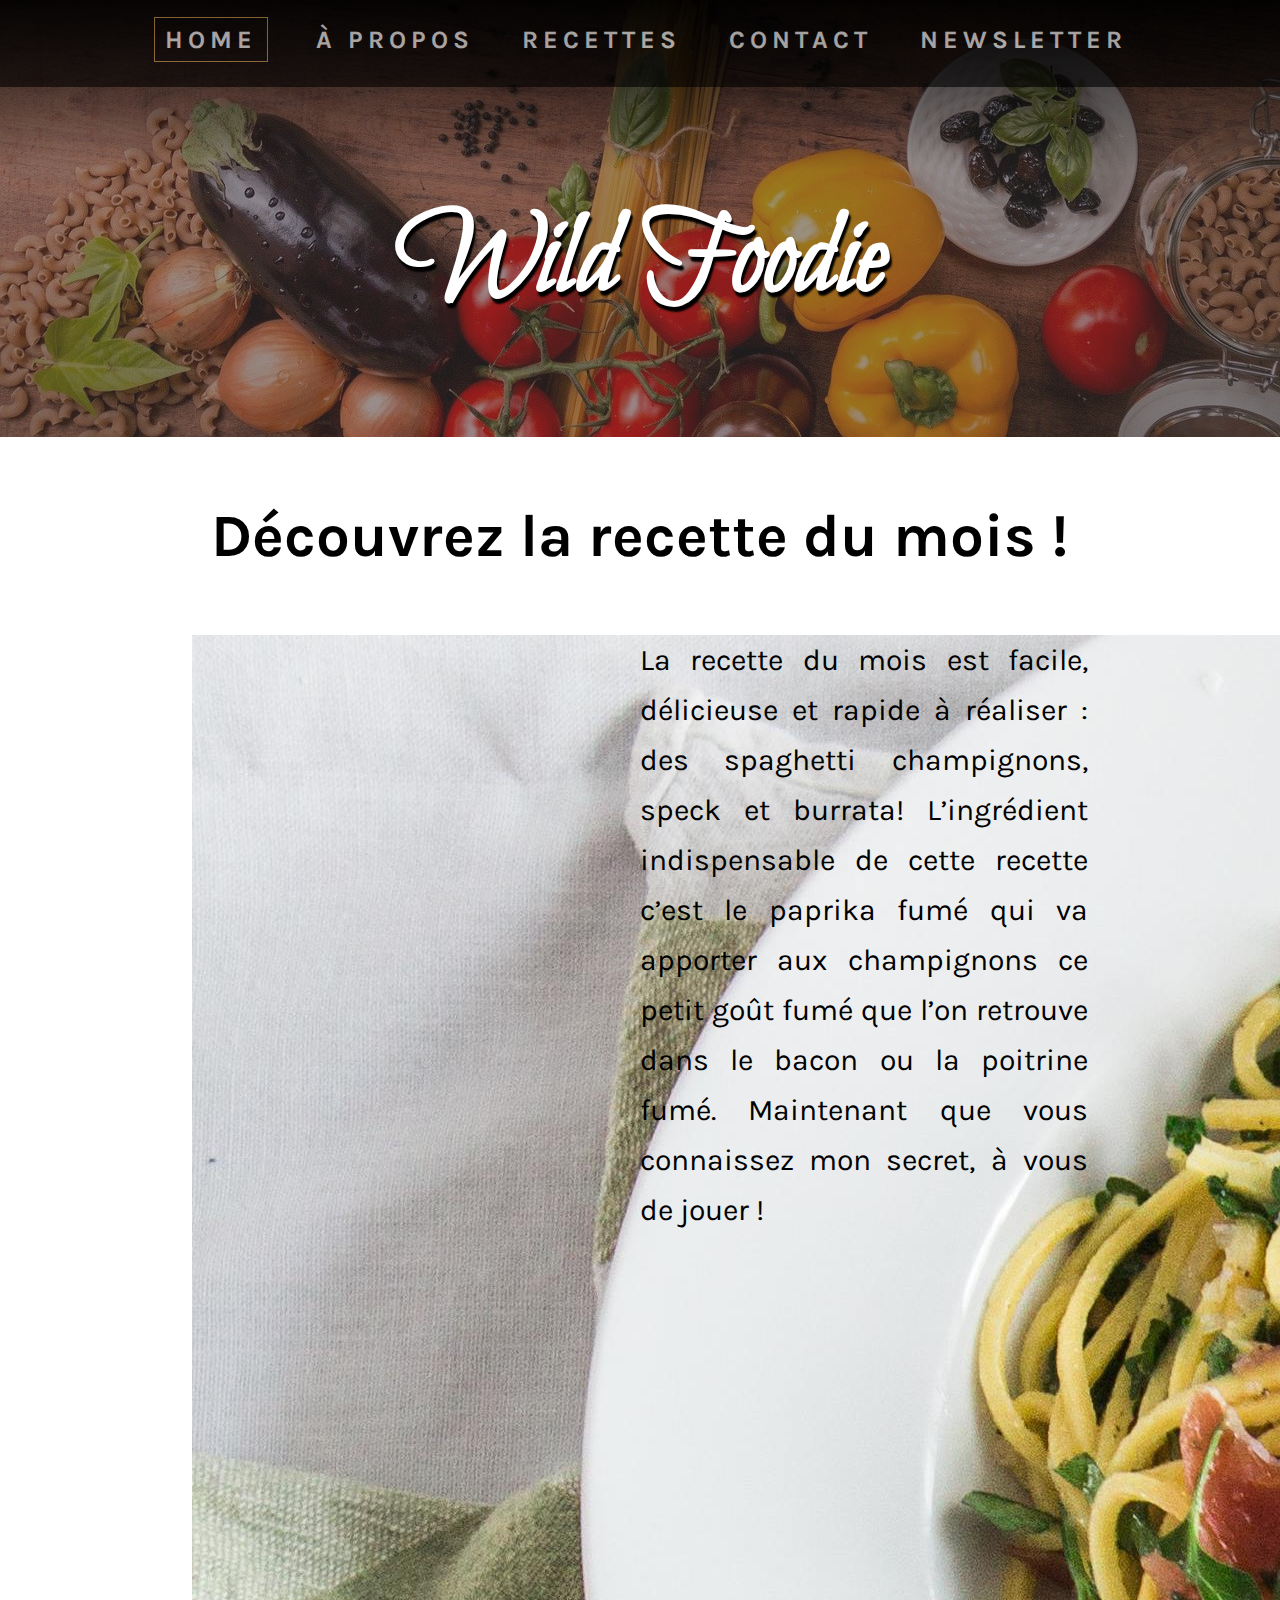
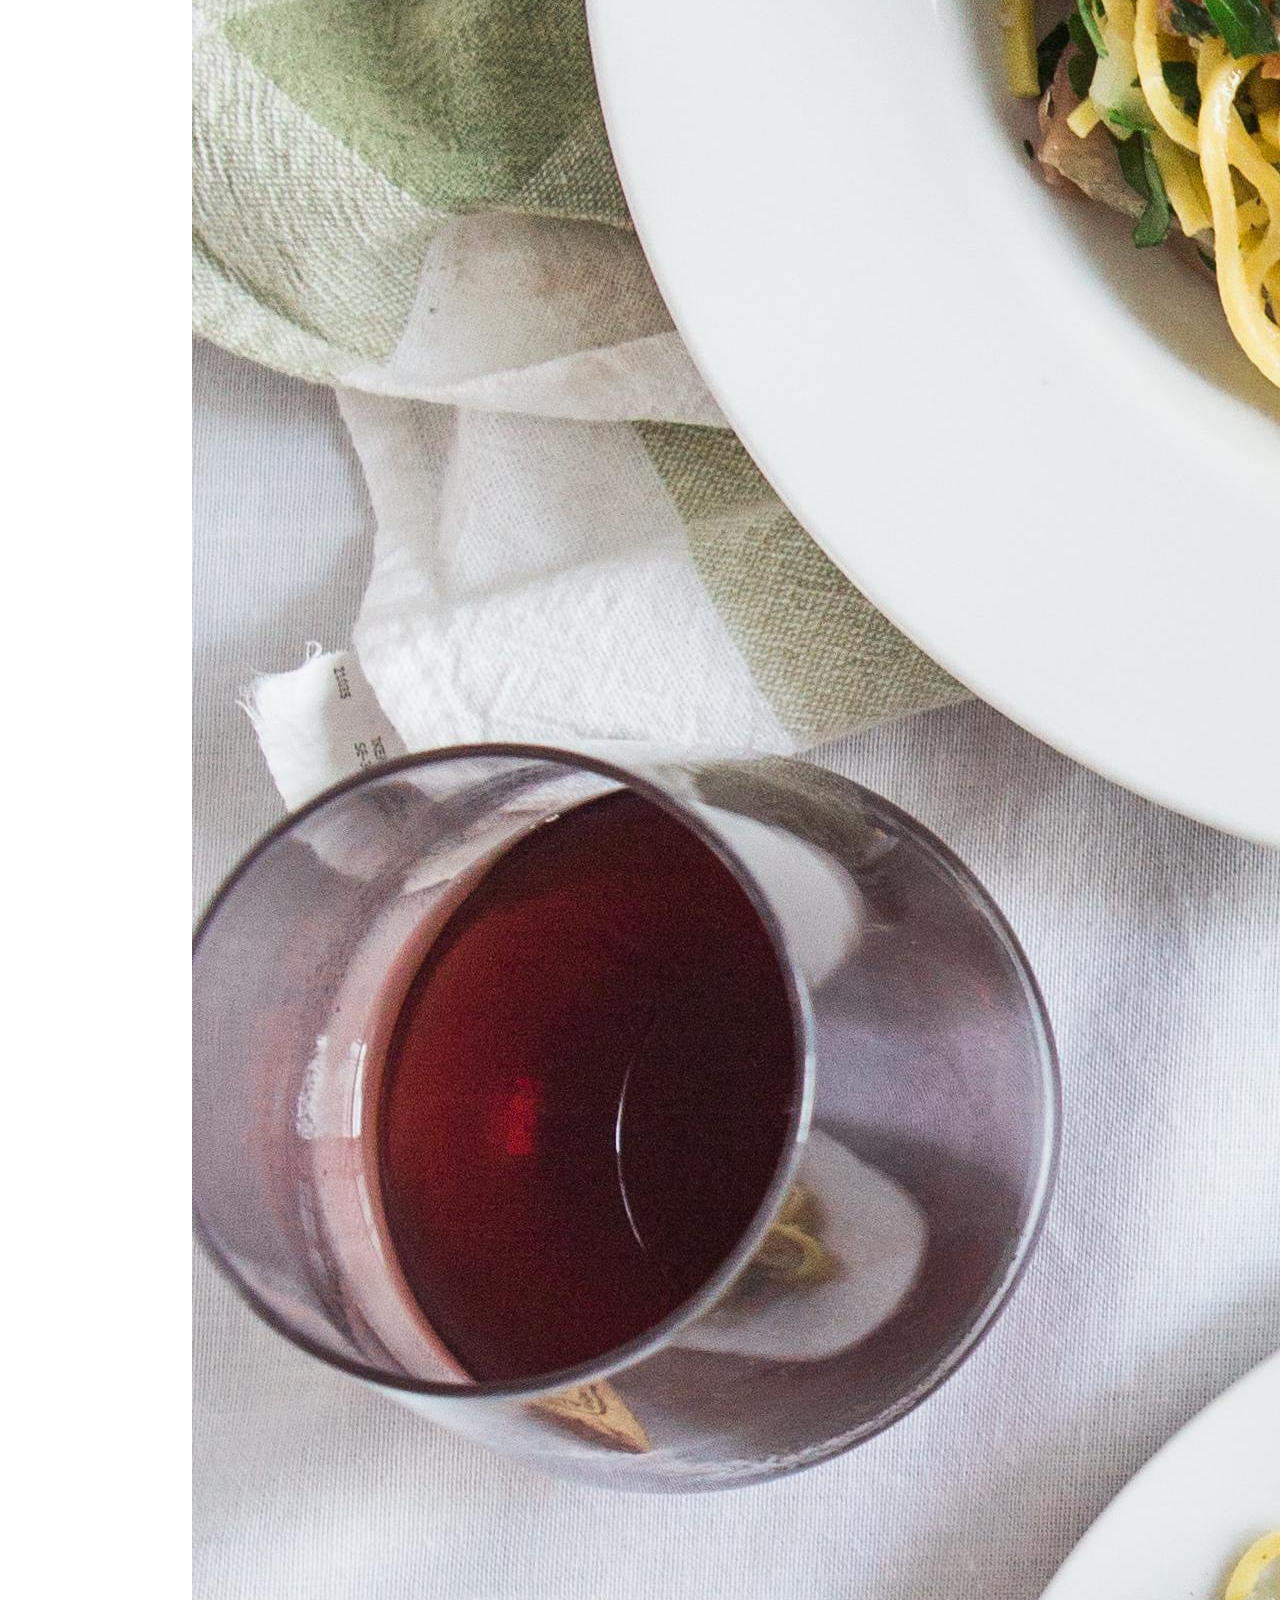
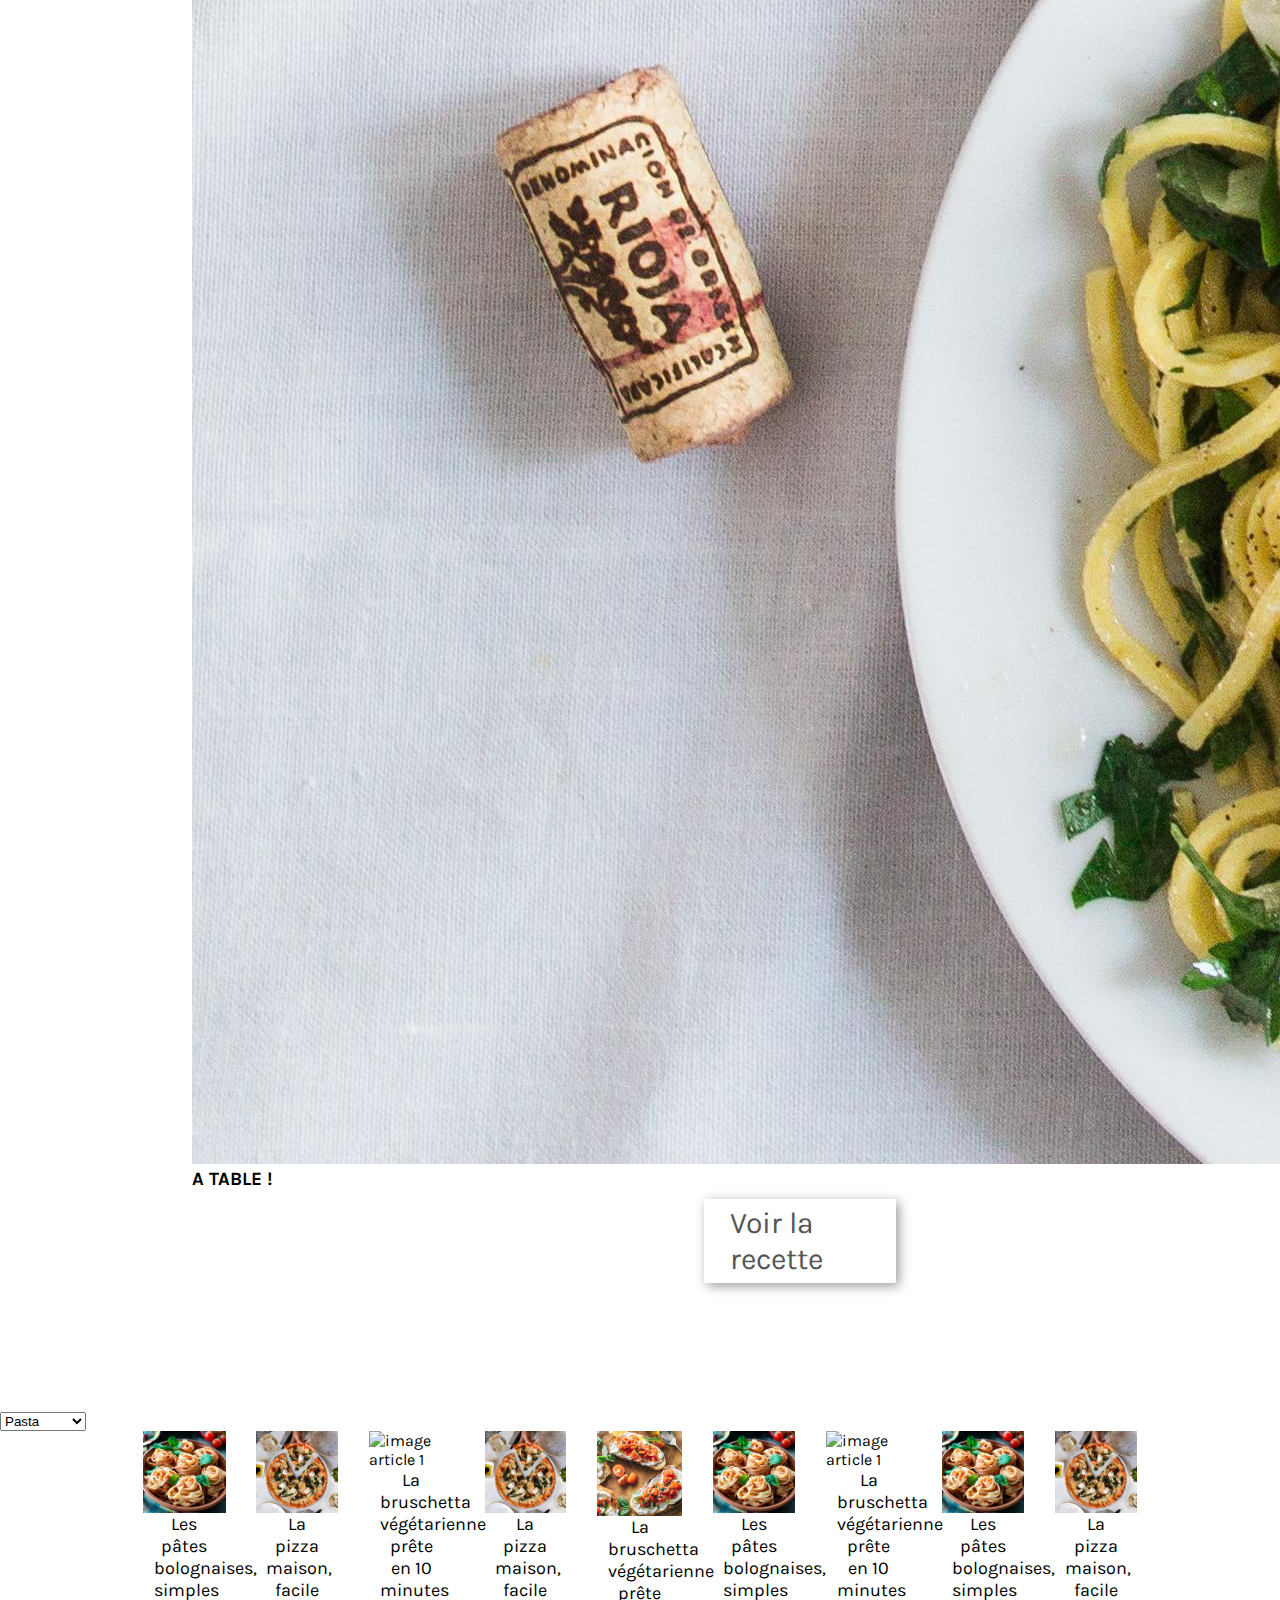
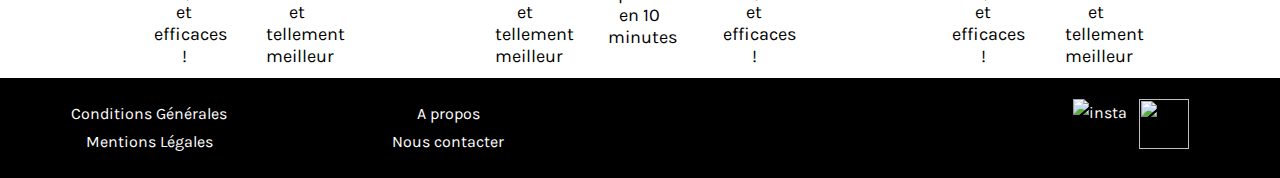
==== index.html @ 8e21855d "add some images" ====
<!DOCTYPE html>
<html lang="fr">
<head>
    <meta charset="UTF-8">
    <meta name="viewport" content="width=device-width, initial-scale=1.0">
    <title>Wild Foodie</title>
    <link rel="stylesheet" href="mobile.css" media="screen and (max-width: 370px)">
    <link rel="stylesheet" href="tablette.css" media="screen and (min-width: 370px) and (max-width: 800px)">
    <link rel="stylesheet" href="desktop.css" media="screen and (min-width:800px)">
    <link rel="stylesheet" href="newsletter.css">
    <link rel="stylesheet" href="https://fonts.googleapis.com/css?family=Karla">
    <link rel="stylesheet" href="https://fonts.googleapis.com/css?family=Bilbo+Swash+Caps">
</head>

<body>
<header class="header">
    <div class="topbar">
        <nav class="menu">
            <a href="index.html" class="menu-item menu-home buttonH">HOME</a>
            <a href="auteur.html" class="menu-item buttonH">À PROPOS</a>
            <a href="recettes-items.html" class="menu-item buttonH">RECETTES</a>
            <a href="contact.html" class="menu-item buttonH">CONTACT</a>
            <a id="open-modal" class="newsletter menu-item buttonH">NEWSLETTER</a>
        </nav>
    </div>
    <div class="slogan">
        <strong class="titre-wild">Wild Foodie</strong>
    </div>
    <!-- NEWSLETTER-->
    <div id="modal" class="modal">
        <div class ="modal-inner content center">
            <h2 class="title-newsletter">S'inscrire à la newsletter de Wild Foodie</h2>
            <div class="form-newletter">
                <input type="firstname" name="firstname" id="firstname" placeholder="VOTRE PRÉNOM" class="input-newsletter">
                <input type="email" name="email" id="email" placeholder="VOTRE EMAIL" class="input-newsletter">
                <button id="close-modal" class="bton">Quitter</button>
                <button id="quit-modal" class="bton">Valider</button>
            </div>
        </div>
    </div>
    <div id="modal2" class="modal2">
        <div class ="modal-inner content center">
            <h2 class="title-newsletter">Merci ! À bientôt pour de nouvelles recettes !</h2>
            <button id="close-modal2" class="bton">Quitter</button>
        </div> 
    </div>
    <!--FIN NEWSLETTER-->
</header>

    <section>
        <h2 class=titre1>Découvrez la recette du mois !</h2>
        <div class="conteneur1">

            <figure class="recettedumois ">
                <img src="img/img_recette_a_la_une_article.jpg" alt="image recette du mois" href="recettes-items.html">
                   <figcaption>
                    <h3>A TABLE !</h3>
                  </figcaption>
                  <a href="#"></a>
            </figure>

            <p class="descriptif">
                La recette du mois est facile, délicieuse et rapide à réaliser : des spaghetti champignons, speck et burrata! L’ingrédient indispensable de cette recette c’est le paprika fumé qui va apporter aux champignons ce petit goût fumé que l’on retrouve dans le bacon ou la poitrine fumé. Maintenant que vous connaissez mon secret, à vous de jouer !
            </p>
        </div>      
        <a href="recettes-items.html" class="bouton">Voir la recette</a>

        <select id="mealTypeFilter" onchange="updateRecipesView(this)">
            <option value="pasta">Pasta</option>
            <option value="pizza">Pizza</option>
            <option value="bruschetta">Bruschetta</option>
        </select>

        <div class=conteneur2>

            <div class="sousconteneur" data-meal-type="pasta" id="pasta">
                <img class="imagesarticles" src="img/img3.jpg" alt="image article 3">
                <p>
                    Les pâtes bolognaises, simples et efficaces !
                </p>
            </div>
            <div class="sousconteneur" data-meal-type="pizza" id="pasta">
                <img class="imagesarticles" src="img/img2.jpg" alt="image article 2">
                <p>
                    La pizza maison, facile et tellement meilleur
                </p>
            </div>
            <div class="sousconteneur" data-meal-type="bruschetta" id="bruschetta">              
                <img class="imagesarticles" src="img/bruschetta2.jpg" alt="image article 1">
                <p>
                    La bruschetta végétarienne prête en 10 minutes 
                </p>
            </div>
            <div class="sousconteneur" data-meal-type="pizza">
                <img class="imagesarticles" src="img/img2.jpg" alt="image article 2">
                <p>
                    La pizza maison, facile et tellement meilleur
                </p>
            </div>
            <div class="sousconteneur" data-meal-type="bruschetta">              
                <img class="imagesarticles" src="img/img1.jpg" alt="image article 1">
                <p>
                    La bruschetta végétarienne prête en 10 minutes 
                </p>
            </div>
            <div class="sousconteneur" data-meal-type="pasta">
                <img class="imagesarticles" src="img/img3.jpg" alt="image article 3">
                <p>
                    Les pâtes bolognaises, simples et efficaces !
                </p>
            </div>
            <div class="sousconteneur" data-meal-type="bruschetta">              
                <img class="imagesarticles" src="img/bruschetta3.jpg" alt="image article 1">
                <p>
                    La bruschetta végétarienne prête en 10 minutes 
                </p>
            </div>
            <div class="sousconteneur" data-meal-type="pasta">
                <img class="imagesarticles" src="img/img3.jpg" alt="image article 3">
                <p>
                    Les pâtes bolognaises, simples et efficaces !
                </p>
            </div>
            <div class="sousconteneur" data-meal-type="pizza">
                <img class="imagesarticles" src="img/img2.jpg" alt="image article 2">
                <p>
                    La pizza maison, facile et tellement meilleur
                </p>
            </div>
       
        </div>
    </section>
    
    <footer>

        <ul class="footer block1">
            <li><a href="#">Conditions Générales</a></li>
            <li><a href="#">Mentions Légales</a></li>
        </ul>

        <ul class="footer block2">
            <li><a href='https://postimages.org/' target='_blank'><img src='https://i.postimg.cc/7ZDN6BSR/insta.png' alt='insta'/></a></li>
            <li><a href="#"><img src="https://i.postimg.cc/RZfQX7Gm/twit.png" alt=""></a></li>
        </ul>

        <ul class="footer block3">
            <li><a href="auteur.html">A propos</a></li>
            <li><a href="contact.html" target="#Nous contacter">Nous contacter</a></li>
        </ul>
     
    </footer>
    <script src="newsletter.js"></script>
    <script type="text/javascript" src="script.js"></script>
</body>

</html>
---- mobile.css ----
@media screen and (max-width: 370px) { 

    * {
        box-sizing: border-box;
        margin: 0;
    }

    /* NAVBAR */

    a {
        color: inherit;
        text-decoration: none;
        transition: color .3s;
    }
    
    .link {
        display: inline-block;
        margin: 0 15px;
    }
    
    nav {
        font-family:'Karla';
        font-size: 10px;
        display: inline-block;
    }
    
    .header {
        background:
        linear-gradient(180deg, rgba(0, 0, 0, 0.92),rgba(54, 54, 54, 0.5) 39%, rgba(54, 54, 54, 0.5)),
        url(img/italie.jpg) center bottom / cover no-repeat;
    }

    .header-auteur {
        background: linear-gradient(180deg, rgba(0, 0, 0, 0.92),rgba(54, 54, 54, 0.5) 39%, rgba(54, 54, 54, 0.5)),
        url(img/pasta1.jpg) 
        center center / cover no-repeat;
    }

    .header-contact {
        background: 
        linear-gradient(180deg, rgba(0, 0, 0, 0.92),rgba(54, 54, 54, 0.5) 39%, rgba(54, 54, 54, 0.5)),
        url(img/pizza2.jpg) center center / cover no-repeat;
    }

    .header-recette {
        background: linear-gradient(180deg, rgba(0, 0, 0, 0.92),rgba(54, 54, 54, 0.5) 39%, rgba(54, 54, 54, 0.5)),
        url(img/toast.jpg) center center / cover no-repeat;
    }
    
    .topbar {
        padding: 5px 0;
        text-transform: uppercase;
        font-family: 'Karla', sans-serif;
        letter-spacing: 5px;
        text-align: center;
        color: white;
        background: black;
        opacity: 0.6;
        font-weight: bold;
      }
    
    .menu-item {
        display: flex;
        flex-direction: column;
        margin: 15px;
        font-size: 15px;
    }
    
    .topbar a:hover {
        color: gold;
        text-decoration: underline;
    }

    /* NEWSLETTER MODAL 
.content {
    max-width: 35%;
    margin: 0 auto;
    margin-bottom: 30px;
    padding: 30px;
    background: #fff;
    border: 1px solid #ddd;
  }
    
  .center {
    text-align: center;
  }
    
  .input-newsletter {
    display: flex;
    flex-direction : column;
    max-width: 80%;
    margin-top: 20px;
    margin-left: auto;
    margin-right: auto;
    margin-bottom: 20px;
    padding: 10px 12px;
    font-weight: normal;
    border: 2px solid #e2e2e2;
    background-color: white;
  }
  
  input.input-newsletter {
    box-sizing: border-box;
      -webkit-box-sizing: border-box;
      -moz-box-sizing: border-box;
      border: 1px solid #C2C2C2;
      box-shadow: 1px 1px 4px #EBEBEB;
      -moz-box-shadow: 1px 1px 4px #EBEBEB;
      -webkit-box-shadow: 1px 1px 4px #EBEBEB;
      border-radius: 3px;
      -webkit-border-radius: 3px;
      -moz-border-radius: 3px;
      padding: 7px;
      outline: none;
  }
  
  .input-newsletter::placeholder {
    color: #999999;
    opacity: 1;
  }
  
  .title-newsletter {
    text-align: center;
    letter-spacing: 3px;
    font-size: 30px;
    margin-bottom: 30px;
    font-family: 'Karla', sans-serif;
  }
    
  .bton {
    font-family: 'Karla', sans-serif;
    color: white !important;
    text-transform: uppercase;
    text-decoration: none;
    background: black;
    padding: 8px;
    margin: 10px;
    border: 1px solid black !important;
    border-radius: 10px;
    font-size: 20px;
    cursor: pointer;
    display: inline-block;
    transition: all 0.4s ease 0s;
  } 
    
  .bton:hover {
    color: black !important;
    background:white;
    border-color: 1px solid black !important;    
    transition: all 0.4s ease 0s; 
  }
    
  .modal,.modal2 {
    position: fixed;
    top: 0;
    left: 0;
    width: 100%;
    height: 100%;
    background: rgba(0, 0, 0, 0.7);
    display: none;
    font-family: 'Karla', sans-serif;
  }
    
  .modal-inner {
    margin-top: 200px;
    border-radius: 30px;
  }
  
 */

    /* BODY INDEX */

    body {
        font-family: "Karla";
    }

    .conteneur1 {
        display:flex;
        flex-direction: column;
        width: 100%;
        margin-left: 5%;
        margin-right: 5%;
        align-content: center;
    }

    .titre1 {
        width: 100%;
        margin-left: 5%;
        margin-right: 5%;
        font-size: 19px;
        word-spacing: 5px;
    }

    .recettedumois {
        width: 90%;
        height: auto;
        margin-bottom: 2%;
    }

    .descriptif {
        font-size: medium;
        width: 90%;
        text-align: justify;
        line-height: 20px;
        margin-bottom: 5%;
        margin-left: 0;
    }

    .bouton {
        border:none;
        padding:6px 8px;
        border-radius:2px;
        box-shadow:3px 3px 12px #999;
        background:#fff;
        color:#555;
        margin: 10px 0 0 34%;
        cursor: pointer;
    }

    .conteneur2 {
        margin-top: 20%;
        display:flex;
        flex-direction: column;
        margin-left: 2%;
        margin-right: 2%;
    }

    .sousconteneur {
        display: flex;
        flex-direction: row;
        width: 100%;
        margin-bottom: 25px;
    }

    .imagesarticles {
        width: 100%;
        text-align: justify;
        cursor: pointer;
    }

    p {
        width: 60%;
        margin-left: 10px;
        font-size: 15px;
    }

    .imagesarticles:hover {
        opacity: 0,6;
    }

    /* AUTEUR */
    
    .slogan {
        padding: 50px 0 30px 0;
        text-align: center;
        font-weight: bold;
        text-shadow: 2px 5px 2px black;
      }

    .slogan-auteur, .slogan-contact {
        padding: 50px 0 30px 0;
        text-align: center;
        font-weight: bold;
        text-shadow: 5px 5px 5px black;
      }


    .titre-wild {
        font-family: 'Bilbo Swash Caps';
        font-size: 65px;
        color: white;
    }

    .titre-auteur, .titre-contact {
        font-family: 'Bilbo Swash Caps';
        font-size: 50px;
        color: white;
        margin: 20px;
    }

    .photo {
        text-align: center;
    }

    .photo-auteur {
        width: 90%;
        height: auto;
        margin-top: 20px;
        box-shadow: 5px 5px 5px black;
    }

    .titre-presentation, .titre-debut {
        text-align: center;
        font-family: "Karla";
        color: black;
        text-shadow: 2px 2px 2px grey;
        margin-top: 15px;
        margin-bottom: 15px;
    }

    .txt-auteur, .txt-debut {
        margin: auto;
        text-align: justify;
    }

    .txt-fin {
        margin-bottom: 40px;
    }

    .desk-div {
        display: block;
    }

    /* ARTICLE MOBILE */

    .titrerecette {
        width: 100%;
        font-weight: bold;
        font-size: 18px;
        margin: 10% 5%;
    }

    .conteneur_article {
        display: flex;
        flex-direction: column-reverse;
        width: 100%;
    }

    .recettedumoisarticle {
        width: 90%;
        height: auto;
        margin: 10px 0;
    }

    .recettedumoisarticle ul {
        margin-bottom: 10px;

    }

    .conteneur_recette {
        width: 80%;
        text-align: justify;
    }

    .soustitre {
        list-style: none;
        font-weight: bold;
        text-decoration: underline;
        margin-bottom: 4%;
    }

    /* FOOTER */

    footer {
        display: flex;
        font-family: "Karla";
        background-color: black;
        width: 100%;
        height: 140px;
        margin-top: 40px;
    }

    .footer {
        text-align: center;
        list-style: none;
        padding: 10px;
        display: flex;
        flex-direction: row;
        flex-wrap: wrap;
    }

    .footer a {
        text-decoration: none;
        color: #ffffff;
        padding: 6px;
    }

    .block1 , .block2, .block3 {
        width: 33%;
        height: auto;
        margin: 0;
        justify-content: center;
        display: flex;
        flex-direction: column;
        flex-wrap: nowrap;
        line-height: 1.7rem;
    }

    .block2 img {
        width: 30px;
        height: 30px;
    }

    .footer a:hover {
        color: gold;
        text-decoration: none;
    }

    /* FORMULAIRE */ 

    .form_border {
        border: 1px solid black;
        margin: 40px 10px;
        background-image: url("https://zupimages.net/up/20/11/cby7.png");
        background-position: center;
        height: 400px;
        background-repeat: no-repeat;
        background-position-x: 20px;
        background-position-y: 240px;
        background-size: 145px;
        box-shadow: 1px 1px 10px 10px lightgray;
    }

    .form_form {
        margin-top: 15%;
        width: 90%;
        margin-left: auto;
        margin-right: auto;
    }

    .form_title {
        margin: 8% 0 0 8%;
        font-size: 22px;
    }

    .form_title_desktop {
        display: none;
    }

    .form {
        font-family: 'Karla';
        display: flex;
        flex-direction: column;
        width: 100%;
        margin-left: auto;
        margin-right: auto;
    }
    
    .form_rat {
        display: none;
    }

    .form_content {
        background-color: transparent;
        border-radius: 0.7rem;
        margin: 10px 0;
        border: 1px solid black;
        color: black;
    }

    .form_name, .form_email {
        height: 26px;
    }

    .form textarea {
        width: 90%;
        height: 100px;
        border-radius: 0.7rem;
    }

    .form button {
        width: 26%;
        float: right;
        border-radius: 0.3rem;
        height: 28px;
        color: grey;
        cursor: pointer;
        font-size: 14px;
        font-weight: 100;
    }

    ::placeholder {
        color: grey;
        font-size: 12px;
    }

}
---- tablette.css ----
@media screen and (min-width: 360px) and (max-width: 800px) {

    /* NAVBAR */

    a {
        color: inherit;
        text-decoration: none;
        transition: color .3s;
    }
    
    .link {
        display: inline-block;
        margin: 0 15px;
    }
    
    nav {
        font-family:'Karla';
        font-size: 10px;
        display: inline-block;
    }
    
    .header {
        background: 
        linear-gradient(180deg, rgba(0, 0, 0, 0.92),rgba(54, 54, 54, 0.5) 39%, rgba(54, 54, 54, 0.5)),
        url(img/italie.jpg) center bottom / cover no-repeat;
    }

    .header-contact {
        background: 
        linear-gradient(180deg, rgba(0, 0, 0, 0.92),rgba(54, 54, 54, 0.5) 39%, rgba(54, 54, 54, 0.5)),
        url(img/pizza2.jpg) center center / cover no-repeat;
    }

    .header-recette {
        background: linear-gradient(180deg, rgba(0, 0, 0, 0.92),rgba(54, 54, 54, 0.5) 39%, rgba(54, 54, 54, 0.5)),
        url(img/toast.jpg) center center / cover no-repeat;
    }

    .header-auteur {
        background: linear-gradient(180deg, rgba(0, 0, 0, 0.92),rgba(54, 54, 54, 0.5) 39%, rgba(54, 54, 54, 0.5)),
        url(img/pasta1.jpg) 
        center center / cover no-repeat;
    }
    
    .topbar {
        padding: 10px 0;
        text-transform: uppercase;
        font-family: 'Karla', sans-serif;
        letter-spacing: 5px;
        text-align: center;
        color: white;
        background: black;
        opacity: 0.6;
        font-weight: bold;
        }
    
    .menu-item {
        display: inline-block;
        margin: 15px;
        font-size: 15px;
    }

    .menu-home {
        border: solid 1px #C89446;
        padding: 7px 10px;
        transition-property: color, background-color;
        margin-top: 5px;
    }

    .menu-recette, .menu-auteur, .menu-contact {
        border: solid 1px #C89446;
        padding: 7px 10px;
        transition-property: color, background-color;
        margin-top: 5px;
    }
    
    .topbar a:hover {
        color: gold;
    }

    /* NEWSLETTER MODAL 
.content {
    max-width: 35%;
    margin: 0 auto;
    margin-bottom: 30px;
    padding: 30px;
    background: #fff;
    border: 1px solid #ddd;
  }
    
  .center {
    text-align: center;
  }
    
  .input-newsletter {
    display: flex;
    flex-direction : column;
    max-width: 80%;
    margin-top: 20px;
    margin-left: auto;
    margin-right: auto;
    margin-bottom: 20px;
    padding: 10px 12px;
    font-weight: normal;
    border: 2px solid #e2e2e2;
    background-color: white;
  }
  
  input.input-newsletter {
    box-sizing: border-box;
      -webkit-box-sizing: border-box;
      -moz-box-sizing: border-box;
      border: 1px solid #C2C2C2;
      box-shadow: 1px 1px 4px #EBEBEB;
      -moz-box-shadow: 1px 1px 4px #EBEBEB;
      -webkit-box-shadow: 1px 1px 4px #EBEBEB;
      border-radius: 3px;
      -webkit-border-radius: 3px;
      -moz-border-radius: 3px;
      padding: 7px;
      outline: none;
  }
  
  .input-newsletter::placeholder {
    color: #999999;
    opacity: 1;
  }
  
  .title-newsletter {
    text-align: center;
    letter-spacing: 3px;
    font-size: 30px;
    margin-bottom: 30px;
    font-family: 'Karla', sans-serif;
  }
    
  .bton {
    font-family: 'Karla', sans-serif;
    color: white !important;
    text-transform: uppercase;
    text-decoration: none;
    background: black;
    padding: 8px;
    margin: 10px;
    border: 1px solid black !important;
    border-radius: 10px;
    font-size: 20px;
    cursor: pointer;
    display: inline-block;
    transition: all 0.4s ease 0s;
  } 
    
  .bton:hover {
    color: black !important;
    background:white;
    border-color: 1px solid black !important;    
    transition: all 0.4s ease 0s; 
  }
    
  .modal,.modal2 {
    position: fixed;
    top: 0;
    left: 0;
    width: 100%;
    height: 100%;
    background: rgba(0, 0, 0, 0.7);
    display: none;
    font-family: 'Karla', sans-serif;
  }
    
  .modal-inner {
    margin-top: 200px;
    border-radius: 30px;
  }
  
  FIN NEWSLETTER MODAL */

    /*BODY INDEX*/

    body {
        font-family: "Karla";
    }

    .conteneur1 {
        display:flex;
        flex-direction: row;
        width: 70%;
        margin-left: 15%;
        margin-right: 15%;
        align-content: center;
        margin: 0 15% 5% 15%;
    }

    .titre1 {
        font-size: 35px;
        text-align: center;
        width: 70%;
        margin-left: 15%;
        margin-right: 15%;
        margin-bottom: 5%;
    }
 
    .recettedumois {
        width: 45%;
        height: auto;
        margin-bottom: 1%;
        margin-left: auto;
        margin-right: auto;
    }

    .descriptif {
        font-size: 18px;
        width: 70%;
        text-align: justify;
        margin-bottom: 5%;
        margin-left: 5%;
        margin-right: auto;
    }

    p {
        width: 80%;
        font-size: 20px;
        text-align: center;
    }
        
    .bouton {
        border:none;
        padding:8px 10px;
        border-radius:2px;
        box-shadow:3px 3px 12px #999;
        background:#fff;
        color:#555;
        margin: 10px 0 0 56%;
        cursor: pointer;
    }

    .conteneur2 {
        display:flex;
        flex-direction: row;
        justify-content: center;
        width: 80%;
        margin: 6% auto auto auto;
    }

    .sousconteneur {
        display: flex;
        flex-direction: column;
        align-items: center;
        width: 100%;
        margin-left: 5px;
        margin-right: 5px;
    }

    .imagesarticles {
        width: 80%;
        cursor: pointer;
    }

    .imagesarticles:hover {
        opacity : 0.6;
    }

    /* ARTICLE */

    .titrerecette {
        width: 100%;
        font-weight: bold;
        font-size: 21px;
        margin-bottom: 5%;
        margin-top: 5%;
        text-align: center;
    }

    .conteneur_article {
        display: flex;
        flex-direction: row;
        width: 90%;
        margin-bottom: 5%;
        margin: auto; 
    }

    .recettedumoisarticle {
        width: 50%;
        height: auto;
        margin-bottom: 2%;
        margin-right: 5%;
        margin-left: 2%;
    }

    .conteneur_recette {
        width: 80%;
        text-align: justify;
        margin:auto;
        margin-bottom: 3%;
        margin-top: 2%;
    }

    .soustitre {
        list-style: none;
        font-weight: bold;
        text-decoration: underline;
        margin-bottom: 5%;
    }

    /* PAGE AUTEUR */
    
    .slogan, .slogan-contact, .slogan-auteur {
        padding: 70px 0 70px 0;
        text-align: center;
        font-weight: bold;
        text-shadow: 2px 5px 2px black;
      }
    
    .titre-wild, .titre-contact, .titre-auteur {
        font-family: 'Bilbo Swash Caps';
        font-size: 70px;
        color: white;
    }

    .photo {
        text-align: center;
    }

    .photo-auteur {
        width: 50%;
        height: auto;
        margin-top: 20px;
        box-shadow: 5px 5px 5px black;
    }

    .desk-div {
        display: block;
    }

    .titre-presentation, .titre-debut {
        text-align: center;
        font-family: "Karla";
        color: black;
        text-shadow: 2px 2px 2px grey;
    }

    .txt-auteur, .txt-debut {
        width: 60%;
        margin: auto;
        text-align: justify;
    }

    .txt-fin {
        margin-bottom: 50px;
    }

    /* FORMULAIRE */ 

    .form_border {
        border: 1px solid black;
        margin: 40px 10px;
        box-shadow: 1px 1px 10px 10px lightgray;
        background-image: url("https://zupimages.net/up/20/11/cby7.png");
        background-position: center;
        height: 420px;
        background-repeat: no-repeat;
        background-position-x: 20px;
        background-position-y: 240px;
        background-size: 160px;
    }

    .form_container {
        width: 90%;
        margin-left: auto;
        margin-right: auto;
    }

    .form_form {
        width: 40%;
        margin-left: 45%;
    }

    .form_title_desktop, .form_rat {
        display: none;
    }

    .form_title {
        margin: 6% 0 0 6%;
        font-size: 24px;
    }

    .form {
        font-family: 'Karla';
        display: flex;
        flex-direction: column;
        width: 90%;
        margin-left: auto;
        margin-right: auto;
    }

    .form_content {
        background: transparent;
        border-radius: 0.7rem;
        margin: 10px 0;
        border: 1px solid black;
    }

    .form_name, .form_email {
        height: 30px;
    }

    .form textarea {
        width: 100%;
        height: 80px;
        border-radius: 0.7rem;
    }

    .form button {
        width: 26%;
        float: right;
        border-radius: 0.7rem;
        height: 28px;
        background-color: transparent;
        color: grey;
        cursor: pointer;
        font-size: 14px;
        font-weight: 100;
    }

    ::placeholder {
        color: grey;
        font-size: 12px;
    }

    /* FOOTER */

    footer {
        display: flex;
        font-family: "Karla";
        background-color: black;
        width: 100%;
        height: 140px;
    }

    .footer {
        text-align: center;
        list-style: none;
        padding: 10px;
        display: flex;
        flex-direction: row;
        flex-wrap: wrap;
    }

    .footer a {
        text-decoration: none;
        color: #ffffff;
        padding: 6px;
    }

    .block1 , .block2, .block3 {
        width: 33%;
        height: auto;
        margin: 0;
        justify-content: center;
        display: flex;
        flex-direction: column;
        flex-wrap: nowrap;
        line-height: 1.7rem;
    }

    .block2 img {
        width: 40px;
        height: 40px;
    }

    .footer a:hover {
        color: gold;
        text-decoration: none;
    }

}

@media screen and (min-width: 370px) and (max-width: 700px) {

    /* FORMULAIRE */

    .form_border {
        border: 1px solid black;
        margin: 40px 10px;
        box-shadow: 1px 1px 10px 10px lightgray;
    }

    .form_container {
        width: 90%;
        margin-left: auto;
        margin-right: auto;
    }

    .form_form {
        margin-top: 20px;
        width: 55%;
        margin-left: 36%;
    }

    .form_title_desktop {
        display: none;
    }

    .form_title {
        margin: 8% 0 0 8%;
        font-family: 'Karla';
    }

    .form_rat {
        display: none;
    }

    .form_name, .form_email {
        height: 30px;
        padding-left: 10px;
    }

    .form textarea {
        padding: 5px 0 0 10px;
        width: 55%;
        height: 80px;
        border-radius: 0.7rem;
    }

    .form button {
        width: 26%;
        float: right;
        border-radius: 0.7rem;
        height: 28px;
        background-color: transparent;
        color: grey;
        cursor: pointer;
        font-size: 14px;
        font-weight: 100;
    }

    ::placeholder {
        color: grey;
        font-size: 12px;
    }
    
}

@media screen and (min-width: 700px) and (max-width: 799px) {

    /* FORMULAIRE */

    .form_border {
        width: 60%;
        margin: 40px auto;
        height: 500px;
        border: 1px solid black;
    }

    .form_container {
        width: 90%;
        margin-left: auto;
        margin-right: auto;
    }

    .form_title {
        color: black;
        margin-bottom: 0;
    }

    .form_title_desktop {
        font-size: 30px;
        font-weight: bold;
        margin: 55px 0 0 15%;
    }

    .form {
        display: flex;
        flex-direction: row;
    }

    .form_form  {
        font-family: 'Karla';
        display: flex;
        flex-direction: column;
        width: 60%;
        margin: 55px auto 0 auto;
    }

    .form_logo {
        display: none;
    }

    .form_content {
        border-radius: 0.3rem;
        margin: 10px 0;
        border: 1px solid #7d7373;
        padding-left: 10px;
    }

    .form_rat {
        margin-left: 25px;
        width: 200px;
    }

    .form_rat img {
        height: 450px;
        width: 140%;
        margin-top: -25px;
    }

    .form_name, .form_email {
        height: 26px;
    }

    .form textarea {
        width: 98%;
        height: 100px;
        border-radius: 0.3rem;
        padding-top: 5px;
    }

    .form button {
        color: #35689d;
        width: 30%;
        float: right;
        border-radius: 0.3rem;
        height: 28px;
        cursor: pointer;
        font-size: 14px;
        font-weight: 100;
        margin-left: auto;
        margin-right: 10%;
    }

    ::placeholder {
        color: #35689d;
        font-size: 12px;
    }
}
---- desktop.css ----
@media screen and (min-width:780px) {

    * {
        box-sizing: border-box;
        margin: 0;
    }
    

    /* NAVBAR */

    a {
        color: inherit;
        text-decoration: none;
        transition: color .3s;
    }
    
    .link {
        display: inline-block;
        margin: 0 15px;
    }
    
    nav {
        font-family:'Karla';
        font-size: 10px;
        display: inline-block;
    }
    
    .header {
        background: 
        linear-gradient(180deg, rgba(0, 0, 0, 0.92),rgba(54, 54, 54, 0.5) 39%, rgba(54, 54, 54, 0.5)),
        url(img/italie.jpg) center bottom / cover no-repeat;
    }

    .header-contact {
        background: 
        linear-gradient(180deg, rgba(0, 0, 0, 0.92),rgba(54, 54, 54, 0.5) 39%, rgba(54, 54, 54, 0.5)),
        url(img/pizza2.jpg) center center / cover no-repeat;
    }

    .header-auteur {
        background: linear-gradient(180deg, rgba(0, 0, 0, 0.92),rgba(54, 54, 54, 0.5) 39%, rgba(54, 54, 54, 0.5)),
        url(img/pasta1.jpg) 
        center center / cover no-repeat;
    }

    .header-recette {
        background: linear-gradient(180deg, rgba(0, 0, 0, 0.92),rgba(54, 54, 54, 0.5) 39%, rgba(54, 54, 54, 0.5)),
        url(img/toast.jpg) center center / cover no-repeat;
    }
    
    .topbar {
        padding: 5px 0;
        text-transform: uppercase;
        font-family: 'Karla', sans-serif;
        letter-spacing: 5px;
        text-align: center;
        color: white;
        background: black;
        opacity: 0.6;
        font-weight: bold;
      }
    
    .menu-item {
        display: inline-block;
        margin: 20px;
        font-size: 25px;
        cursor: pointer;
    }

    .menu-home, .menu-auteur, .menu-contact {
        border: solid 1px #C89446;
        padding: 7px 10px;
        transition-property: color, background-color;
        margin-top: 5px;
    }

    .menu-recette {
        border: solid 1px #C89446;
        padding: 7px 10px;
        transition-property: color, background-color;
        margin-top: 5px;
    }
    
    .topbar a:hover {
        color: gold;
        text-decoration: underline;
    }

    /* NEWSLETTER MODAL */
.content {
    max-width: 35%;
    margin: 0 auto;
    margin-bottom: 30px;
    padding: 30px;
    background: #fff;
    border: 1px solid #ddd;
  }
    
  .center {
    text-align: center;
  }
    
  .input-newsletter {
    display: flex;
    flex-direction : column;
    max-width: 80%;
    margin-top: 20px;
    margin-left: auto;
    margin-right: auto;
    margin-bottom: 20px;
    padding: 10px 12px;
    font-weight: normal;
    border: 2px solid #e2e2e2;
    background-color: white;
  }
  
  input.input-newsletter {
    box-sizing: border-box;
      -webkit-box-sizing: border-box;
      -moz-box-sizing: border-box;
      border: 1px solid #C2C2C2;
      box-shadow: 1px 1px 4px #EBEBEB;
      -moz-box-shadow: 1px 1px 4px #EBEBEB;
      -webkit-box-shadow: 1px 1px 4px #EBEBEB;
      border-radius: 3px;
      -webkit-border-radius: 3px;
      -moz-border-radius: 3px;
      padding: 7px;
      outline: none;
  }
  
  .input-newsletter::placeholder {
    color: #999999;
    opacity: 1;
  }
  
  .title-newsletter {
    text-align: center;
    letter-spacing: 3px;
    font-size: 30px;
    margin-bottom: 30px;
    font-family: 'Karla', sans-serif;
  }
    
  .bton {
    font-family: 'Karla', sans-serif;
    color: white !important;
    text-transform: uppercase;
    text-decoration: none;
    background: black;
    padding: 8px;
    margin: 10px;
    border: 1px solid black !important;
    border-radius: 10px;
    font-size: 20px;
    cursor: pointer;
    display: inline-block;
    transition: all 0.4s ease 0s;
  } 
    
  .bton:hover {
    color: black !important;
    background:white;
    border-color: 1px solid black !important;    
    transition: all 0.4s ease 0s; 
  }
    
  .modal,.modal2 {
    position: fixed;
    top: 0;
    left: 0;
    width: 100%;
    height: 100%;
    background: rgba(0, 0, 0, 0.7);
    display: none;
    font-family: 'Karla', sans-serif;
  }
    
  .modal-inner {
    margin-top: 200px;
    border-radius: 30px;
  }
  
  /* FIN NEWSLETTER MODAL */
    
    /* PAGE AUTEUR */
    
    .slogan-contact, .slogan-auteur{
        padding: 100px 0 100px 0;
        text-align: center;
        font-weight: bold;
        text-shadow: 2px 5px 2px black;
    }

    .slogan {
        padding: 100px 0 100px 0;
        text-align: center;
        font-weight: bold;
        text-shadow: 2px 5px 2px black;
    }
    
    .titre-wild, .titre-contact, .titre-auteur {
        font-family: 'Bilbo Swash Caps';
        font-size: 120px;
        color: white;
    }

    .photo {
        text-align: center;
    }

    .photo-auteur {
        width: 90%;
        height: auto;
        margin-top: 80px;
        margin-left: 0;
        box-shadow: 5px 5px 5px black;
    }

    .titre-presentation {
        text-align: center;
        font-family: "Karla";
        color: black;
        text-shadow: 2px 2px 2px grey;
        margin-top: 40px;
    }

    .desk-div {
        display: flex;
        flex-direction: row;
        width: 60%;
        text-align: center;
        margin: auto;
    }

    .txt-debut {
        width: 100%;
        text-align: justify;
        margin-top: 70px;
    }

    .titre-debut {
        text-align: left;
        font-family: "Karla";
        margin: 10px;
        margin-top: 70px;
        color: black;
        text-shadow: 2px 2px 2px grey;
    }

    .txt-auteur {
        width: 60%;
        margin: auto;
        text-align: justify;
        margin-top: 40px;
    }

    .txt-fin {
        margin-bottom: 50px;
    }

    /*BODY */

    body {
        font-family: "Karla";
    }

    .conteneur1 {
        display:flex;
        flex-direction: row;
        width: 70%;
        margin-left: 15%;
        margin-right: 15%;
        align-content: center;
    }

    .titre1 {
        font-size: 60px;
        text-align: center;
        width: 70%;
        margin: 5% 15%;
    }

    .recettedumois {
        width: 45%;
        height: auto;
        margin-bottom: 1%;
        margin-left: auto;
        margin-right: auto;
    }

    .descriptif {
        font-size: 30px;
        width: 70%;
        text-align: justify;
        margin-bottom: 5%;
        margin-left: 5%;
        margin-right: auto;
        line-height: 50px;
        }
        
    .bouton {
        width: 15%;
        font-size: 30px;
        border:none;
        padding:6px 0 6px 0;
        border-radius:2px;
        box-shadow:3px 3px 12px #999;
        background:#fff;
        color:#555;
        margin-bottom: 10%;
        cursor: pointer;
        margin-left: 55%;
        padding-left: 26px;
        display: flex;
    }
    
    .conteneur2 {
        display:flex;
        flex-direction: row;
        justify-content: center;
        width: 80%;
        margin: auto;
    }

    .sousconteneur {
        display: flex;
        flex-direction: column;
        align-items: center;
        width: 100%;
        margin-left: 5px;
        margin-right: 5px;
    }

    .imagesarticles {
        width: 80%;
        cursor: pointer;
    }

    .imagesarticles:hover {
        opacity : 0.6;
    }

    p {
        width: 60%;
        font-size: 18px;
        text-align: center;
        margin-bottom: 10%;
    }

    /* ARTICLE */

    .titrerecette {
        width: 100%;
        font-weight: bold;
        font-size: 30px;
        margin-bottom: 5%;
        margin-top: 5%;
        text-align: center;
    }

    .conteneur_article {
        display: flex;
        flex-direction: row;
        width: 80%;
        align-items: center;
        justify-content: center;
        margin: auto;
        margin-bottom: 5%;
    }

    .conteneur_article ul li {
        line-height: 35px;
    }

    .recettedumoisarticle {
        width: 40%;
        height: auto;
        margin-bottom: 1%;
    }

    .conteneur_recette {
        width: 60%;
        text-align: justify;
        margin-right: auto;
        margin-left: auto;
        margin-bottom: 5%;
    }

    .conteneur_recette li {
        line-height: 35px;
    }

    .soustitre {
        list-style: none;
        font-weight: bold;
        text-decoration: underline;
        margin-bottom: 2%;
        font-size: 18px;
    }

    /* FORMULAIRE */ 

    .form_border {
        width: 60%;
        margin: 40px auto;
        height: 500px;
        border: 2px solid black;
    }

    .form_container {
        width: 90%;
        margin-left: auto;
        margin-right: auto;
    }

    .form_title {
        display: none;
        color: white;
        margin-bottom: 0;
    }

    .form_title_desktop {
        font-size: 33px;
        font-weight: bold;
        margin: 55px 0 0 15%;
    }

    .form {
        display: flex;
        flex-direction: row;
    }

    .form_form  {
        font-family: 'Karla';
        display: flex;
        flex-direction: column;
        width: 60%;
        margin: 55px auto 0 auto;
    }

    .form_logo {
        display: none;
    }

    .form_content {
        border-radius: 0.3rem;
        margin: 10px 0;
        border: 1px solid #7d7373;
        padding-left: 10px;
    }

    .form_rat {
        margin-left: 25px;
        width: 200px;
    }

    .form_rat img {
        height: 450px;
        width: 140%;
        margin-top: -25px;
    }

    .form_name, .form_email {
        height: 26px;
    }

    .form textarea {
        width: 98%;
        height: 100px;
        border-radius: 0.3rem;
        padding-top: 5px;
    }

    .form button {
        color: #35689d;
        width: 15%;
        float: right;
        border-radius: 0.3rem;
        height: 28px;
        cursor: pointer;
        font-size: 14px;
        font-weight: 100;
        margin-left: auto;
        margin-right: 10%;
    }

    ::placeholder {
        color: #35689d;
        font-size: 12px;
    }

    .footer a:hover {
        color: gold;
        text-decoration: none;
    }

    /* FOOTER */

    footer {
        display: flex;
        font-family: "Karla";
        background-color: black;
        width: 100%;
        height: 100px;
    }

    .footer {
        text-align: center;
        list-style: none;
        padding: 10px;
        display: flex;
        flex-direction: row;
        flex-wrap: wrap;
    }

    .footer a {
        text-decoration: none;
        color: #ffffff;
        padding: 6px;
    }

    .block1 , .block2, .block3 {
        width: 33%;
        height: auto;
        margin: 0;
        justify-content: center;
        display: flex;
        flex-direction: column;
        flex-wrap: nowrap;
        line-height: 1.7rem;
    }

    .block2 img {
        width: 50px;
        height: 50px;
    }

    .block2 {
        order: 3;
        display: flex;
        flex-direction: row;
        margin-bottom: auto;
        margin-top: auto;
    }

    .block3 {
        margin-right: 30%;
    }

}

@media screen and (min-width: 800px) and (max-width: 1040px) {
    .form_form {
        margin-left: 40px;
    }
}
---- newsletter.css ----
/* NEWSLETTER MODAL 
.content {
  max-width: 35%;
  margin: 0 auto;
  margin-bottom: 30px;
  padding: 30px;
  background: #fff;
  border: 1px solid #ddd;
}
  
.center {
  text-align: center;
}
  
.input-newsletter {
  display: flex;
  flex-direction : column;
  max-width: 80%;
  margin-top: 20px;
  margin-left: auto;
  margin-right: auto;
  margin-bottom: 20px;
  padding: 10px 12px;
  font-weight: normal;
  border: 2px solid #e2e2e2;
  background-color: white;
}

input.input-newsletter {
  box-sizing: border-box;
	-webkit-box-sizing: border-box;
	-moz-box-sizing: border-box;
	border: 1px solid #C2C2C2;
	box-shadow: 1px 1px 4px #EBEBEB;
	-moz-box-shadow: 1px 1px 4px #EBEBEB;
	-webkit-box-shadow: 1px 1px 4px #EBEBEB;
	border-radius: 3px;
	-webkit-border-radius: 3px;
	-moz-border-radius: 3px;
	padding: 7px;
	outline: none;
}

.input-newsletter::placeholder {
  color: #999999;
  opacity: 1;
}

.title-newsletter {
  text-align: center;
  letter-spacing: 3px;
  font-size: 30px;
  margin-bottom: 30px;
  font-family: 'Karla', sans-serif;
}
  
.bton {
  font-family: 'Karla', sans-serif;
  color: white !important;
  text-transform: uppercase;
  text-decoration: none;
  background: black;
  padding: 8px;
  margin: 10px;
  border: 1px solid black !important;
  border-radius: 10px;
  font-size: 20px;
  cursor: pointer;
  display: inline-block;
  transition: all 0.4s ease 0s;
} 
  
.bton:hover {
  color: black !important;
  background:white;
  border-color: 1px solid black !important;    
  transition: all 0.4s ease 0s; 
}
  
.modal,.modal2 {
  position: fixed;
  top: 0;
  left: 0;
  width: 100%;
  height: 100%;
  background: rgba(0, 0, 0, 0.7);
  display: none;
  font-family: 'Karla', sans-serif;
}
  
.modal-inner {
  margin-top: 200px;
  border-radius: 30px;
}

*/
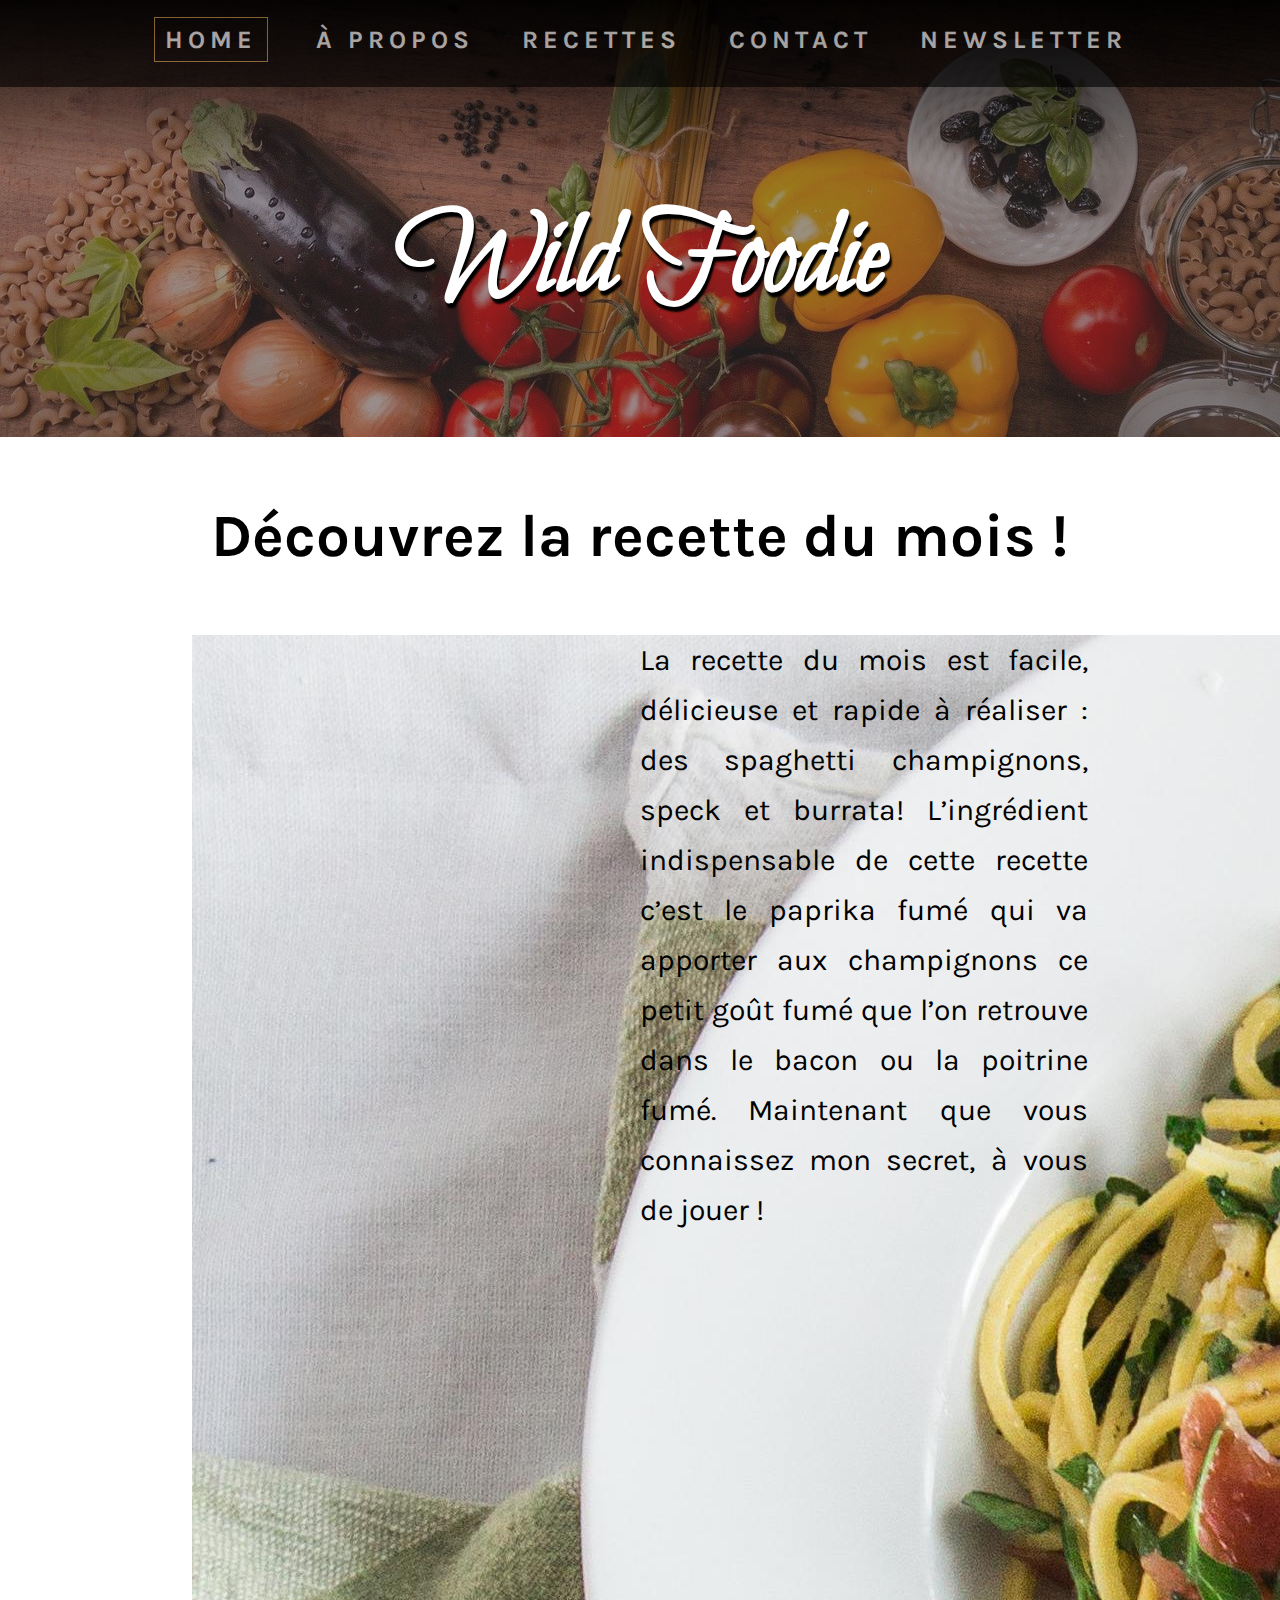
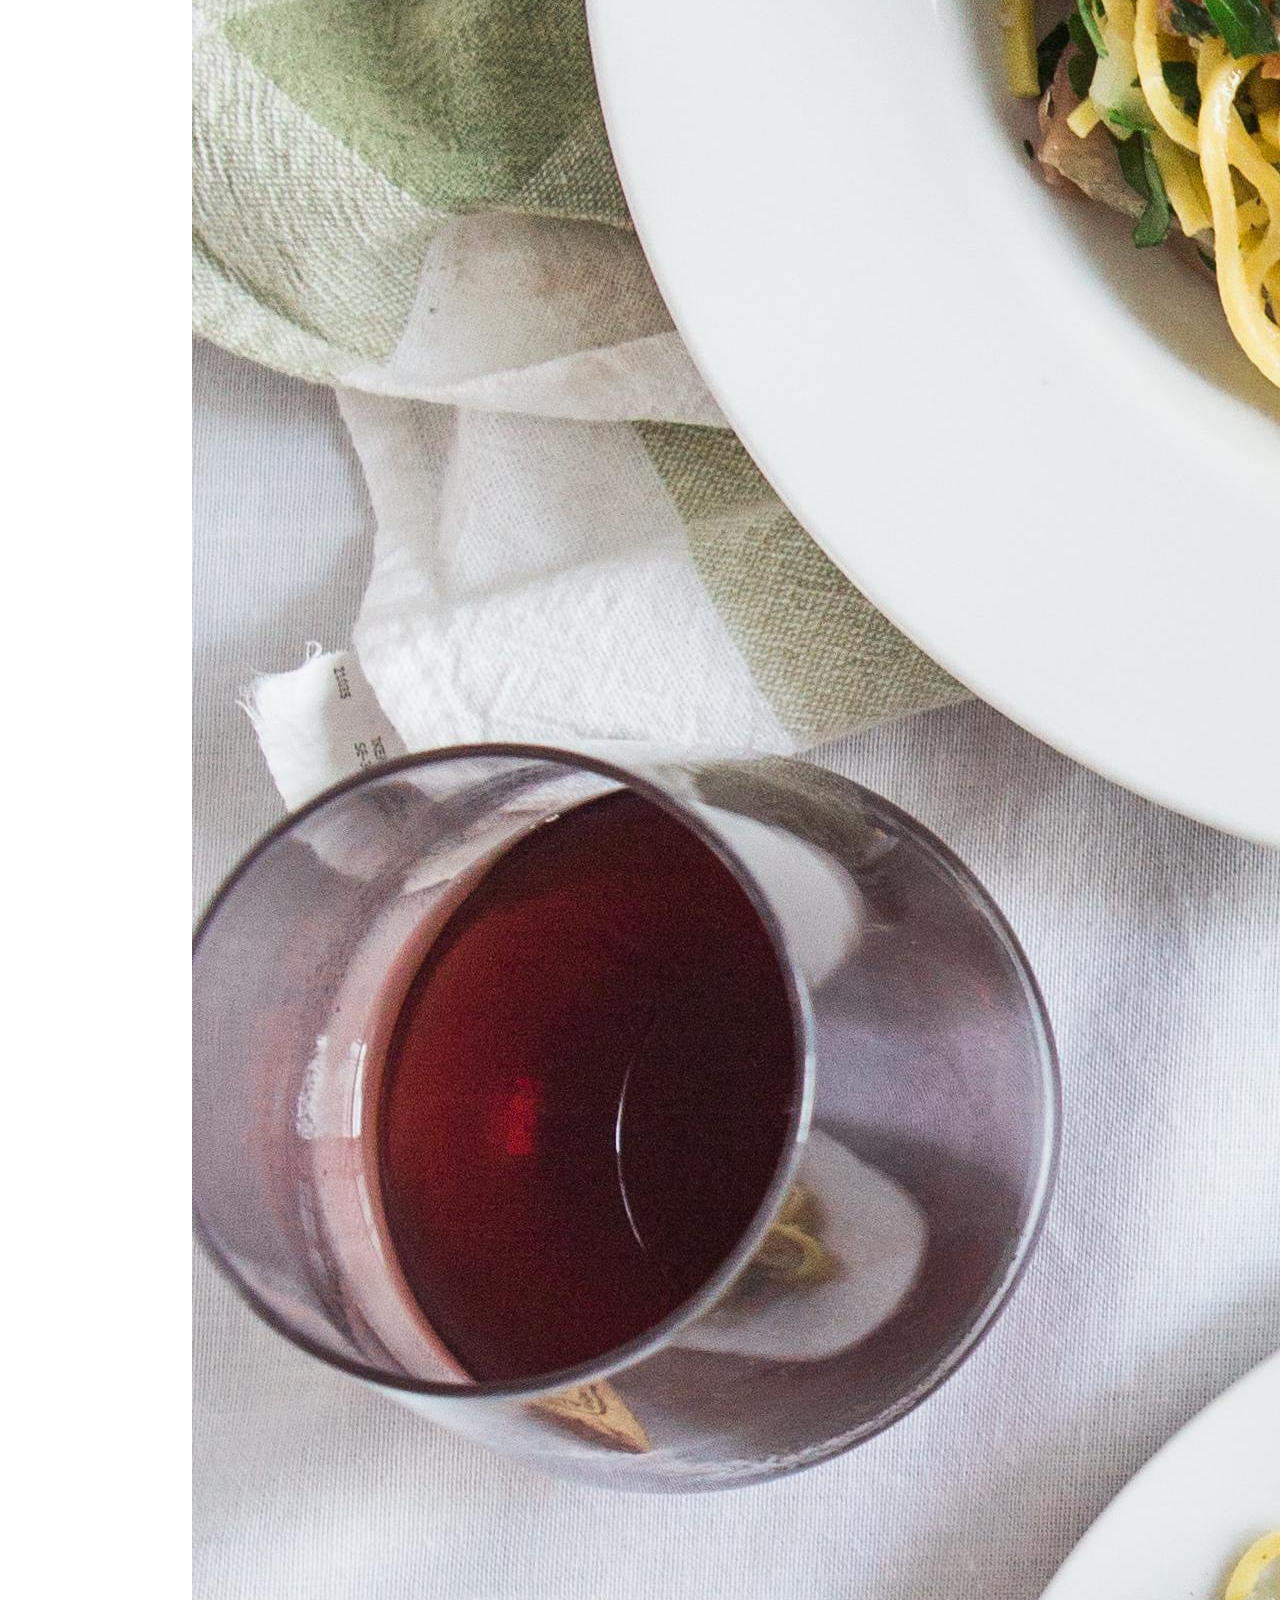
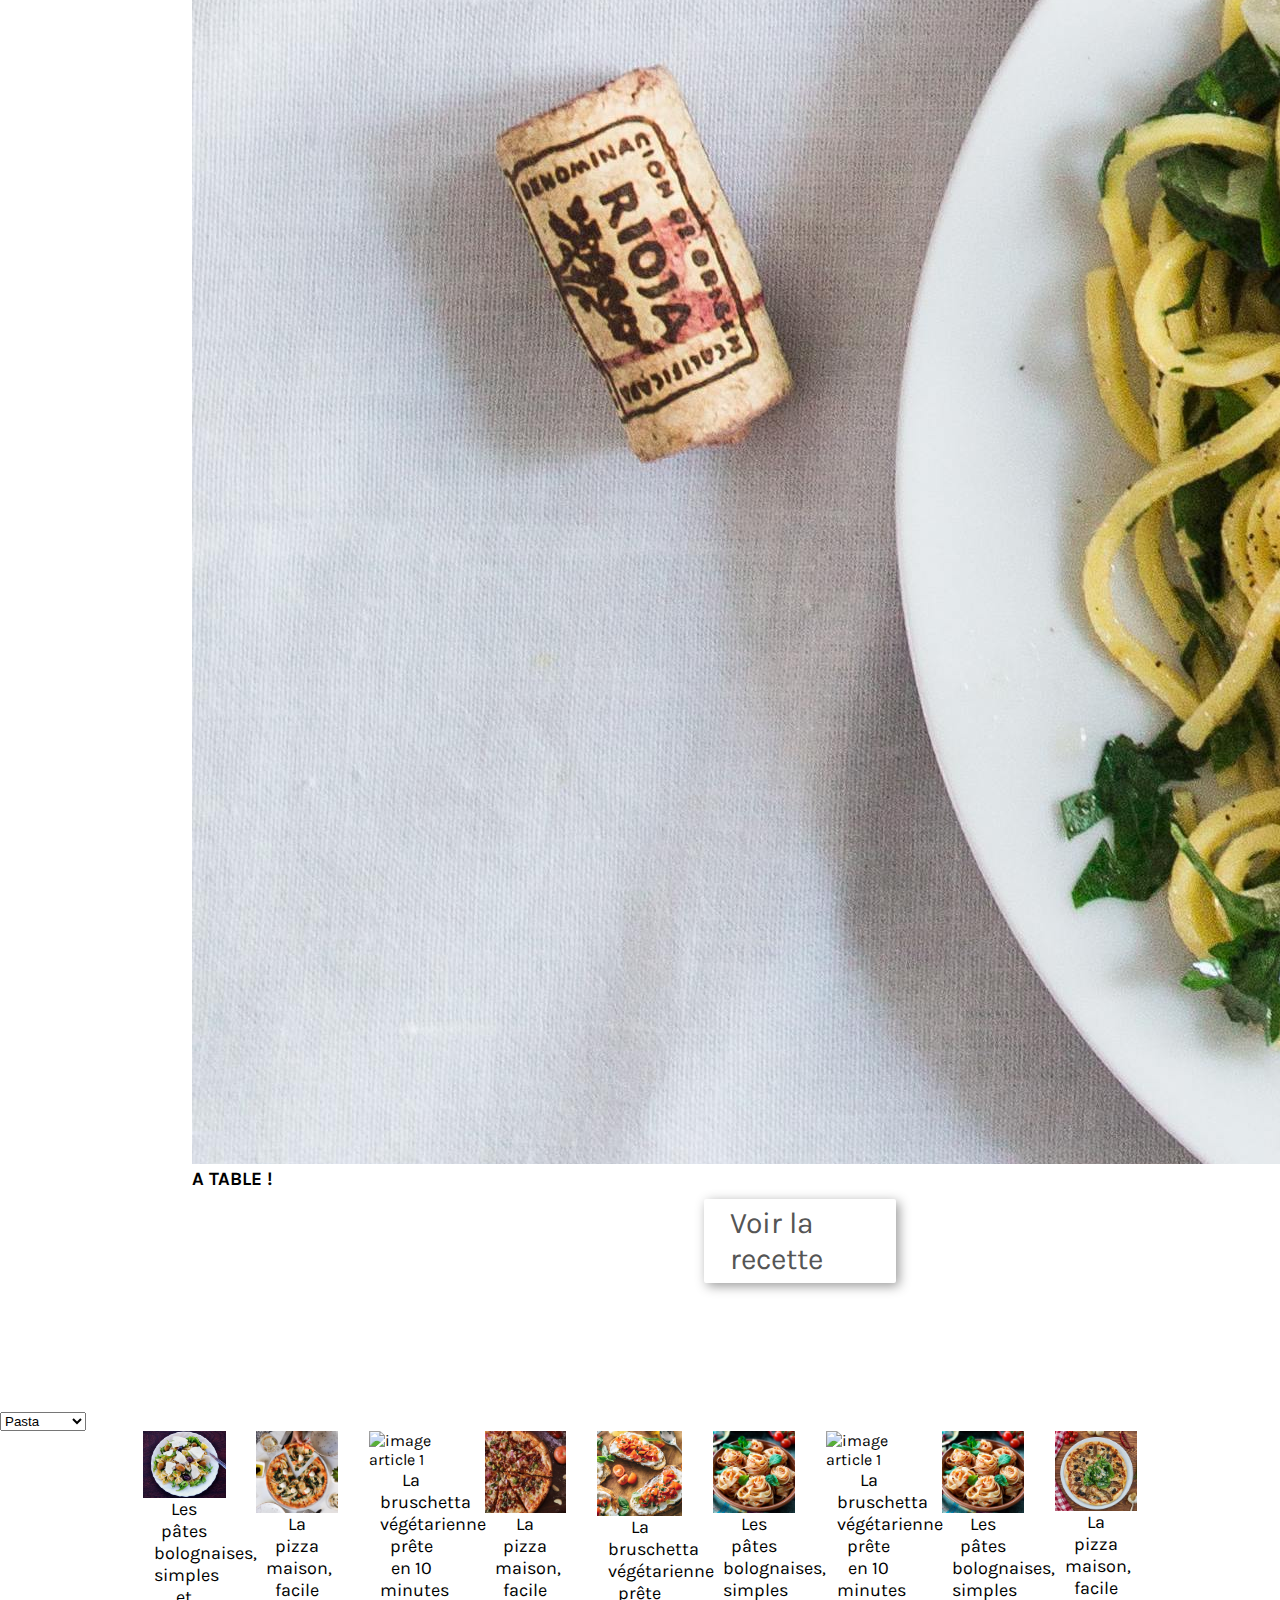
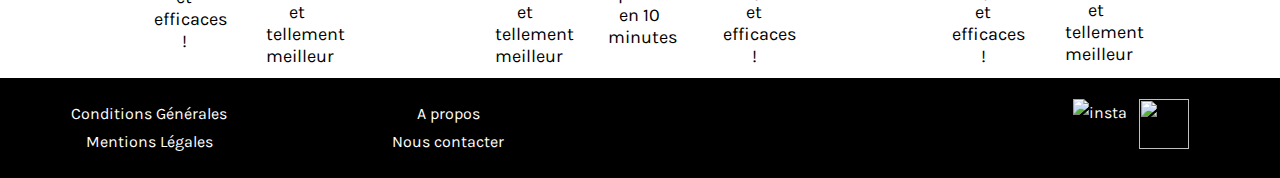
==== commit 0ca83cb8: "add images" ====
--- a/index.html
+++ b/index.html
@@ -74,7 +74,7 @@
         <div class=conteneur2>
 
             <div class="sousconteneur" data-meal-type="pasta" id="pasta">
-                <img class="imagesarticles" src="img/img3.jpg" alt="image article 3">
+                <img class="imagesarticles" src="img/pasta3.jpg" alt="image article 3">
                 <p>
                     Les pâtes bolognaises, simples et efficaces !
                 </p>
@@ -92,7 +92,7 @@
                 </p>
             </div>
             <div class="sousconteneur" data-meal-type="pizza">
-                <img class="imagesarticles" src="img/img2.jpg" alt="image article 2">
+                <img class="imagesarticles" src="img/pizza3.jpg" alt="image article 2">
                 <p>
                     La pizza maison, facile et tellement meilleur
                 </p>
@@ -122,7 +122,7 @@
                 </p>
             </div>
             <div class="sousconteneur" data-meal-type="pizza">
-                <img class="imagesarticles" src="img/img2.jpg" alt="image article 2">
+                <img class="imagesarticles" src="img/pizza4.jpg" alt="image article 2">
                 <p>
                     La pizza maison, facile et tellement meilleur
                 </p>
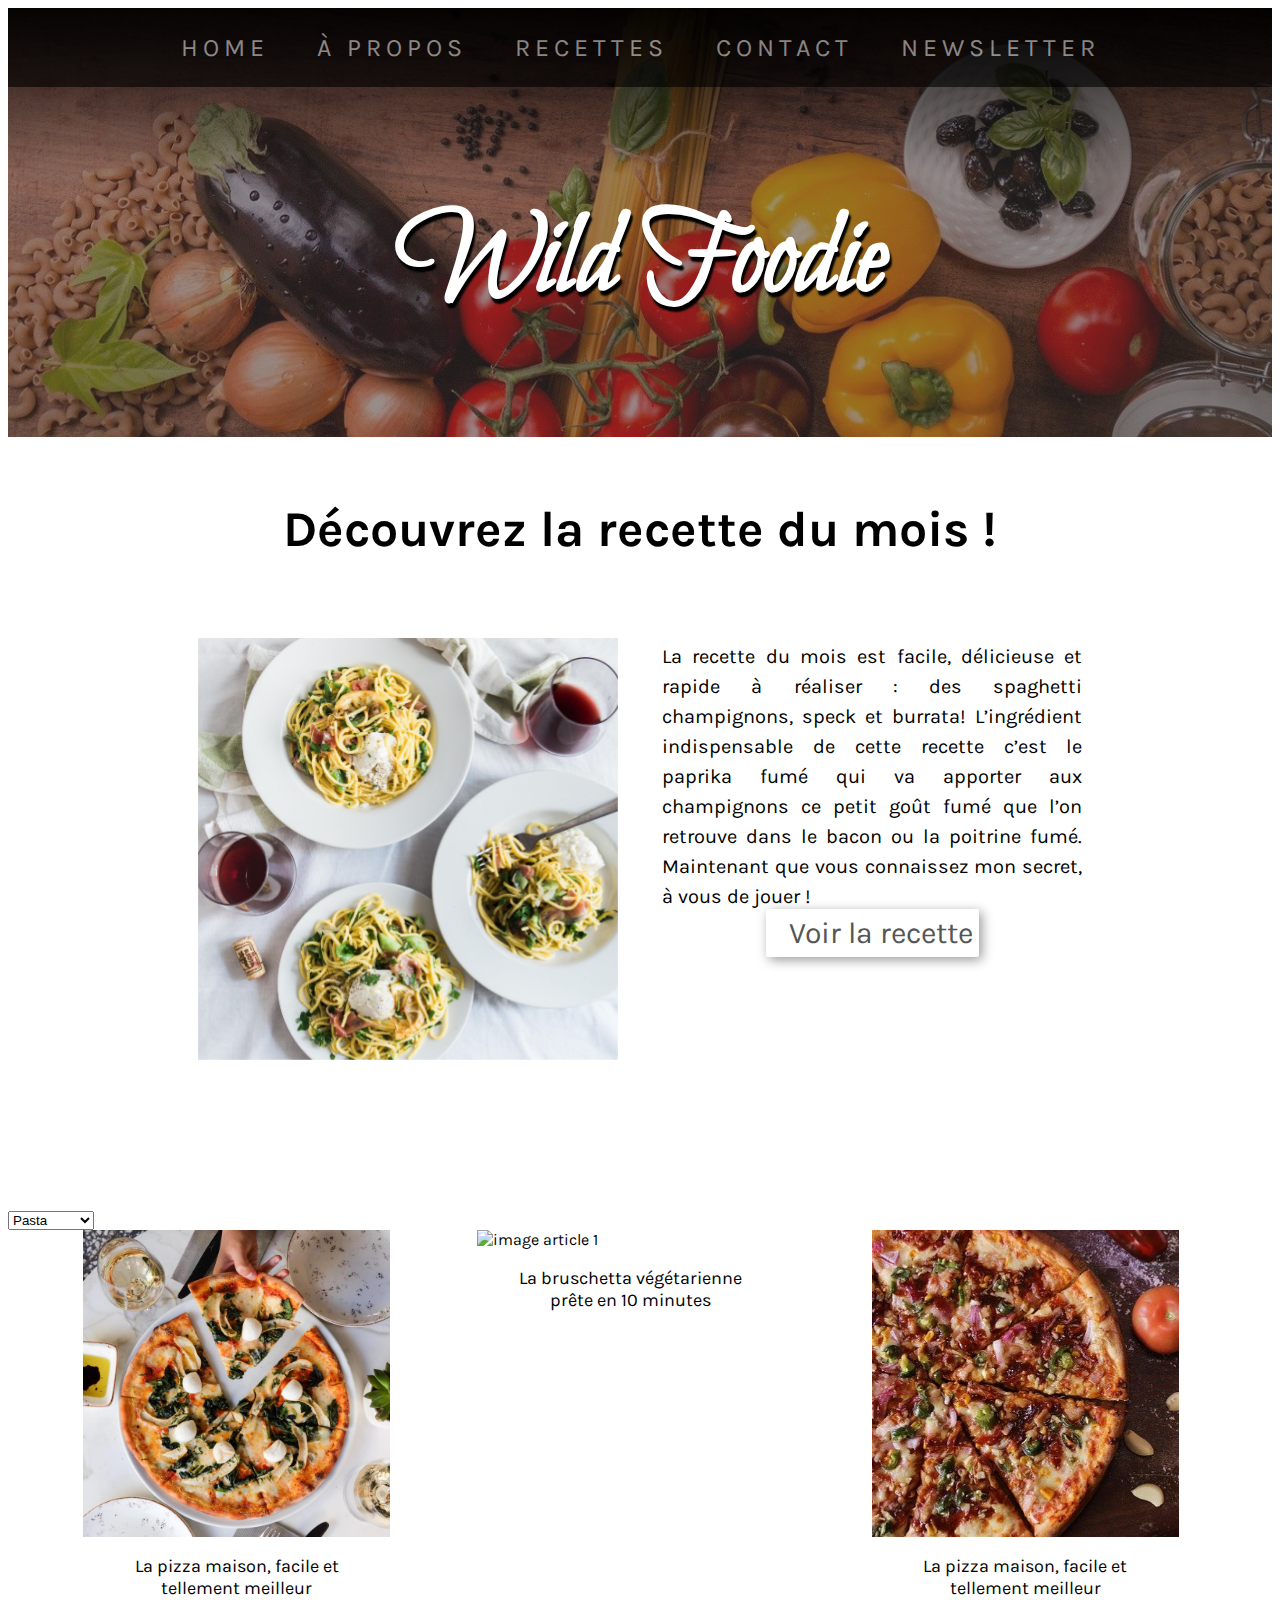
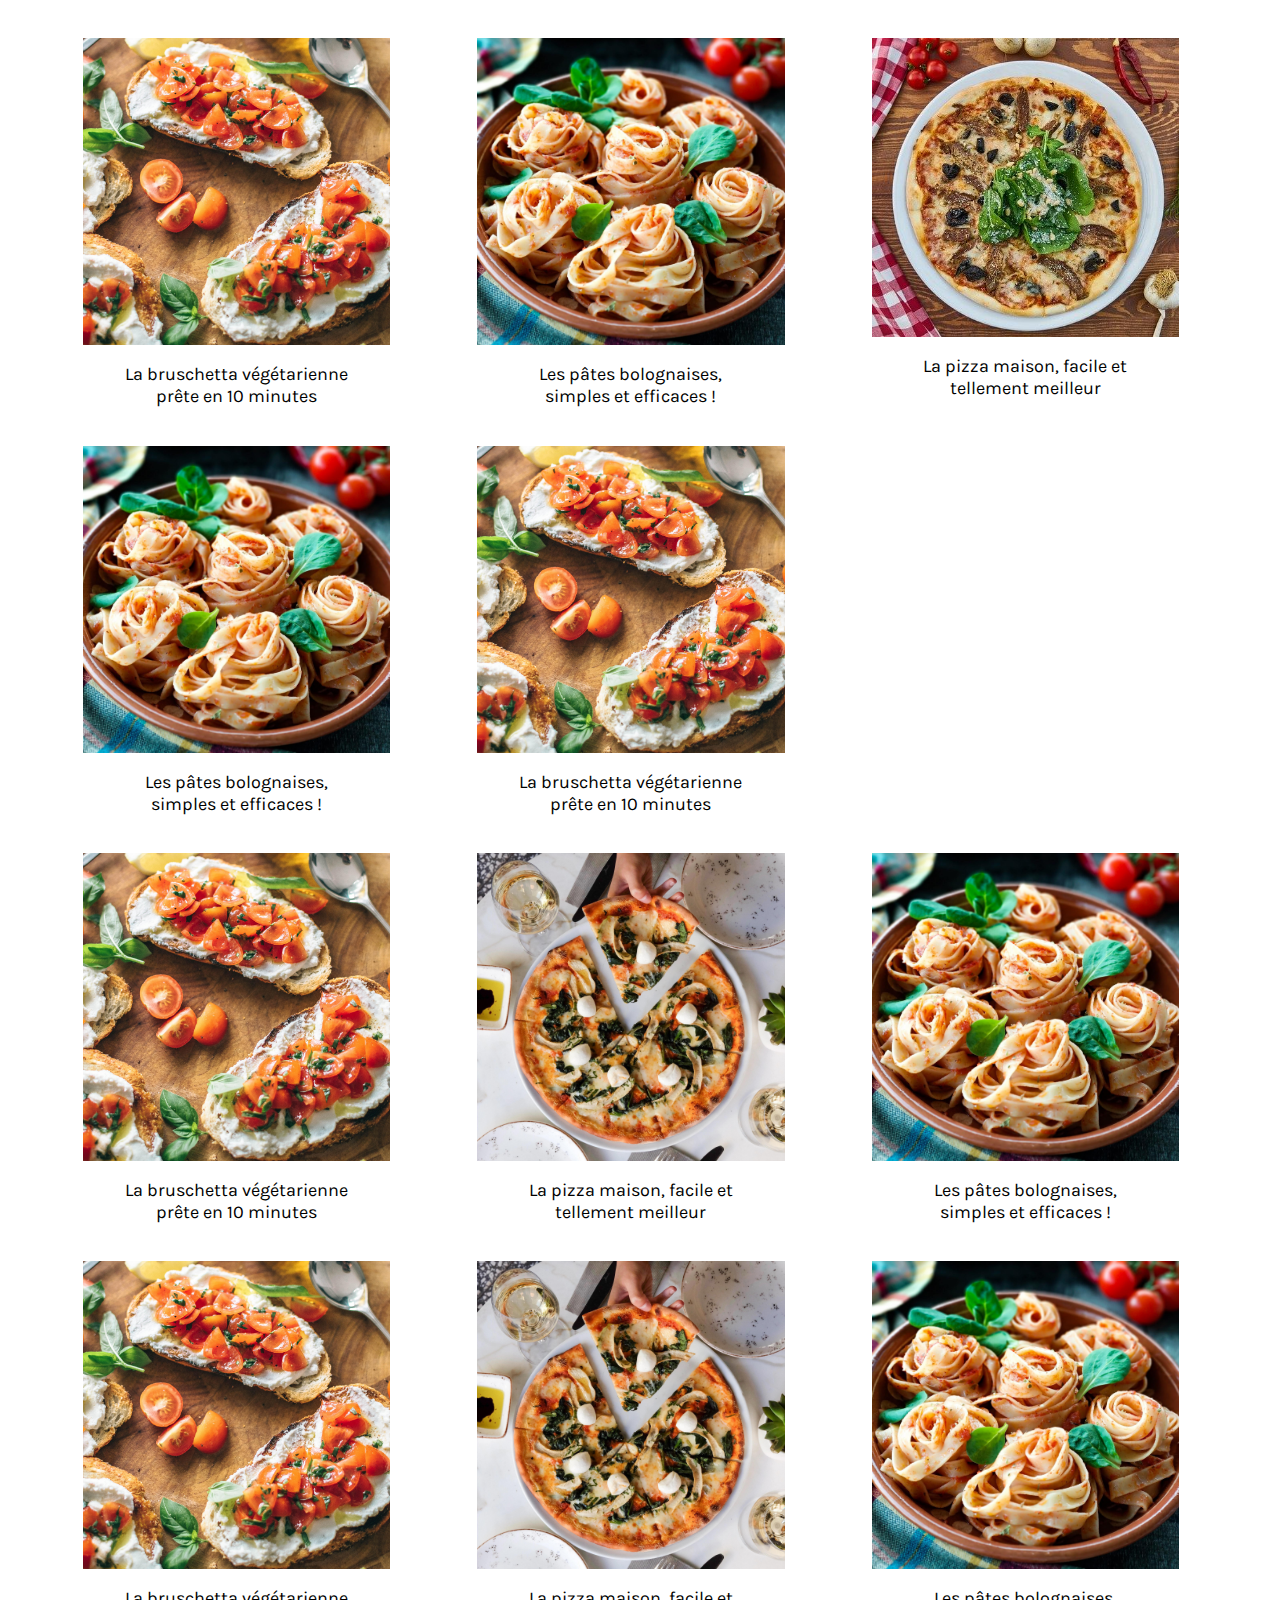
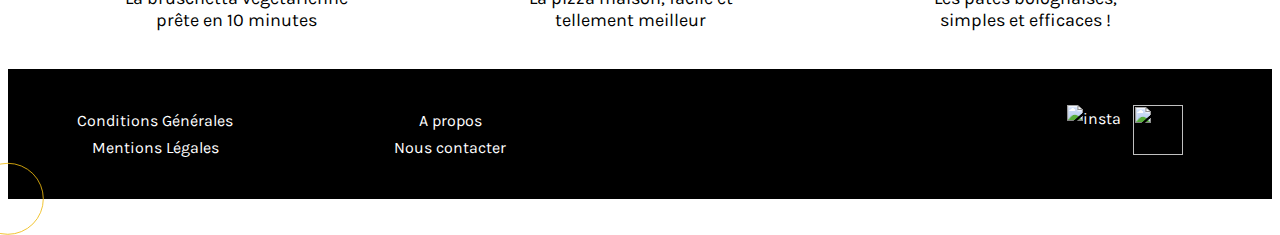
==== commit edc0a1ac: "changes" ====
--- a/index.html
+++ b/index.html
@@ -62,15 +62,14 @@
             <p class="descriptif">
                 La recette du mois est facile, délicieuse et rapide à réaliser : des spaghetti champignons, speck et burrata! L’ingrédient indispensable de cette recette c’est le paprika fumé qui va apporter aux champignons ce petit goût fumé que l’on retrouve dans le bacon ou la poitrine fumé. Maintenant que vous connaissez mon secret, à vous de jouer !
             </p>
-        </div>      
-        <a href="recettes-items.html" class="bouton">Voir la recette</a>
-
+        </div>  
+        <a href="recettes-items.html" class="bouton" id="change-theme">Voir la recette</a>
+        </div> 
         <select id="mealTypeFilter" onchange="updateRecipesView(this)">
             <option value="pasta">Pasta</option>
             <option value="pizza">Pizza</option>
             <option value="bruschetta">Bruschetta</option>
         </select>
-
         <div class=conteneur2>
 
             <div class="sousconteneur" data-meal-type="pasta" id="pasta">
@@ -109,26 +108,77 @@
                     Les pâtes bolognaises, simples et efficaces !
                 </p>
             </div>
-            <div class="sousconteneur" data-meal-type="bruschetta">              
-                <img class="imagesarticles" src="img/bruschetta3.jpg" alt="image article 1">
-                <p>
-                    La bruschetta végétarienne prête en 10 minutes 
-                </p>
-            </div>
-            <div class="sousconteneur" data-meal-type="pasta">
-                <img class="imagesarticles" src="img/img3.jpg" alt="image article 3">
-                <p>
-                    Les pâtes bolognaises, simples et efficaces !
-                </p>
-            </div>
             <div class="sousconteneur" data-meal-type="pizza">
                 <img class="imagesarticles" src="img/pizza4.jpg" alt="image article 2">
                 <p>
                     La pizza maison, facile et tellement meilleur
                 </p>
             </div>
+            <div class="sousconteneur" data-meal-type="pasta">
+                <img class="imagesarticles" src="img/img3.jpg" alt="image article 3">
+                <p>
+                    Les pâtes bolognaises, simples et efficaces !
+                </p>
+            </div>
+            <div class="sousconteneur" data-meal-type="bruschetta">              
+                <img class="imagesarticles" src="img/img1.jpg" alt="image article 1">
+                <p>
+                    La bruschetta végétarienne prête en 10 minutes 
+                </p>
+            </div>
        
         </div>
+
+        <div class=conteneur2>
+
+            <div class="sousconteneur">              
+                <img class="imagesarticles" src="img/img1.jpg" alt="image article 1">
+                <p>
+                    La bruschetta végétarienne prête en 10 minutes 
+                </p>
+            </div>
+
+            <div class="sousconteneur">
+                <img class="imagesarticles" src="img/img2.jpg" alt="image article 2">
+                <p>
+                    La pizza maison, facile et tellement meilleur
+                </p>
+            </div>
+
+            <div class="sousconteneur">
+                <img class="imagesarticles" src="img/img3.jpg" alt="image article 3">
+                <p>
+                    Les pâtes bolognaises, simples et efficaces !
+                </p>
+            </div>
+       
+        </div>
+
+        <div class=conteneur2>
+
+            <div class="sousconteneur">              
+                <img class="imagesarticles" src="img/img1.jpg" alt="image article 1">
+                <p>
+                    La bruschetta végétarienne prête en 10 minutes 
+                </p>
+            </div>
+
+            <div class="sousconteneur">
+                <img class="imagesarticles" src="img/img2.jpg" alt="image article 2">
+                <p>
+                    La pizza maison, facile et tellement meilleur
+                </p>
+            </div>
+
+            <div class="sousconteneur">
+                <img class="imagesarticles" src="img/img3.jpg" alt="image article 3">
+                <p>
+                    Les pâtes bolognaises, simples et efficaces !
+                </p>
+            </div>
+       
+        </div>
+        
     </section>
     
     <footer>
@@ -150,6 +200,7 @@
      
     </footer>
     <script src="newsletter.js"></script>
+    <script src="body.js"></script>
     <script type="text/javascript" src="script.js"></script>
 </body>
 
--- a/mobile.css
+++ b/mobile.css
@@ -1,8 +1,58 @@
-@media screen and (max-width: 370px) { 
+body {
+    color: black;
+    font-family: "Karla";
+} 
+
+@media screen and (max-width: 400px) { 
 
     * {
-        box-sizing: border-box;
         margin: 0;
+    }
+
+    /* NAVBAR JS */
+
+    #nav .cursor,
+    .follow {
+        position: absolute;
+        pointer-events: none;
+        width: 0.4rem;
+        height: 0.4rem;
+        transform: translate(-50%, -50%);
+    }
+
+    .cursor {
+        background-color: #eeba11d8;
+        border-radius: 100%;
+    }
+
+    .follow {
+        padding: 2rem;
+        border: 0.1rem solid #eeba11d8;
+        transition: all 0.2s ease-out;
+        border-radius: 100%;
+    }
+
+    .follow.on-focus {
+        transform: translate(-0.55rem, -0.55rem);
+        border: 0.1rem solid gold;
+        border-radius: 0%;
+        padding: 0.46rem;
+    }
+
+    .buttonH {
+        display: flex;
+        justify-content: center;
+        align-items: center;
+        color: gold;
+        cursor: pointer;
+        text-transform: uppercase;
+        font-weight: lighter;
+        color: grey;
+    }
+
+    .buttonH:hover {
+        color: #ffffff;
+        font-weight: 500;
     }
 
     /* NAVBAR */
@@ -65,108 +115,101 @@
         margin: 15px;
         font-size: 15px;
     }
-    
-    .topbar a:hover {
-        color: gold;
-        text-decoration: underline;
-    }
-
-    /* NEWSLETTER MODAL 
-.content {
-    max-width: 35%;
-    margin: 0 auto;
-    margin-bottom: 30px;
-    padding: 30px;
-    background: #fff;
-    border: 1px solid #ddd;
-  }
-    
-  .center {
-    text-align: center;
-  }
-    
-  .input-newsletter {
-    display: flex;
-    flex-direction : column;
-    max-width: 80%;
-    margin-top: 20px;
-    margin-left: auto;
-    margin-right: auto;
-    margin-bottom: 20px;
-    padding: 10px 12px;
-    font-weight: normal;
-    border: 2px solid #e2e2e2;
-    background-color: white;
-  }
-  
-  input.input-newsletter {
-    box-sizing: border-box;
-      -webkit-box-sizing: border-box;
-      -moz-box-sizing: border-box;
-      border: 1px solid #C2C2C2;
-      box-shadow: 1px 1px 4px #EBEBEB;
-      -moz-box-shadow: 1px 1px 4px #EBEBEB;
-      -webkit-box-shadow: 1px 1px 4px #EBEBEB;
-      border-radius: 3px;
-      -webkit-border-radius: 3px;
-      -moz-border-radius: 3px;
-      padding: 7px;
-      outline: none;
-  }
-  
-  .input-newsletter::placeholder {
-    color: #999999;
-    opacity: 1;
-  }
-  
-  .title-newsletter {
-    text-align: center;
-    letter-spacing: 3px;
-    font-size: 30px;
-    margin-bottom: 30px;
-    font-family: 'Karla', sans-serif;
-  }
-    
-  .bton {
-    font-family: 'Karla', sans-serif;
-    color: white !important;
-    text-transform: uppercase;
-    text-decoration: none;
-    background: black;
-    padding: 8px;
-    margin: 10px;
-    border: 1px solid black !important;
-    border-radius: 10px;
-    font-size: 20px;
-    cursor: pointer;
-    display: inline-block;
-    transition: all 0.4s ease 0s;
-  } 
-    
-  .bton:hover {
-    color: black !important;
-    background:white;
-    border-color: 1px solid black !important;    
-    transition: all 0.4s ease 0s; 
-  }
-    
-  .modal,.modal2 {
-    position: fixed;
-    top: 0;
-    left: 0;
-    width: 100%;
-    height: 100%;
-    background: rgba(0, 0, 0, 0.7);
-    display: none;
-    font-family: 'Karla', sans-serif;
-  }
-    
-  .modal-inner {
-    margin-top: 200px;
-    border-radius: 30px;
-  }
-  
- */
+
+    /* NEWSLETTER MODAL */
+    .content {
+        max-width: 35%;
+        margin: 0 auto;
+        margin-bottom: 30px;
+        padding: 30px;
+        background: #fff;
+        border: 1px solid #ddd;
+    }
+        
+    .center {
+        text-align: center;
+    }
+        
+    .input-newsletter {
+        display: flex;
+        flex-direction : column;
+        max-width: 80%;
+        margin-top: 20px;
+        margin-left: auto;
+        margin-right: auto;
+        margin-bottom: 20px;
+        padding: 10px 12px;
+        font-weight: normal;
+        border: 2px solid #e2e2e2;
+        background-color: white;
+    }
+    
+    input.input-newsletter {
+        box-sizing: border-box;
+        -webkit-box-sizing: border-box;
+        -moz-box-sizing: border-box;
+        border: 1px solid #C2C2C2;
+        box-shadow: 1px 1px 4px #EBEBEB;
+        -moz-box-shadow: 1px 1px 4px #EBEBEB;
+        -webkit-box-shadow: 1px 1px 4px #EBEBEB;
+        border-radius: 3px;
+        -webkit-border-radius: 3px;
+        -moz-border-radius: 3px;
+        padding: 7px;
+        outline: none;
+    }
+    
+    .input-newsletter::placeholder {
+        color: #999999;
+        opacity: 1;
+    }
+    
+    .title-newsletter {
+        text-align: center;
+        letter-spacing: 3px;
+        font-size: 30px;
+        margin-bottom: 30px;
+        font-family: 'Karla', sans-serif;
+    }
+        
+    .bton {
+        font-family: 'Karla', sans-serif;
+        color: white !important;
+        text-transform: uppercase;
+        text-decoration: none;
+        background: black;
+        padding: 8px;
+        margin: 10px;
+        border: 1px solid black !important;
+        border-radius: 10px;
+        font-size: 20px;
+        cursor: pointer;
+        display: inline-block;
+        transition: all 0.4s ease 0s;
+    } 
+        
+    .bton:hover {
+        color: black !important;
+        background:white;
+        border-color: 1px solid black !important;    
+        transition: all 0.4s ease 0s; 
+    }
+        
+    .modal,.modal2 {
+        position: fixed;
+        top: 0;
+        left: 0;
+        width: 100%;
+        height: 100%;
+        background: rgba(0, 0, 0, 0.7);
+        display: none;
+        font-family: 'Karla', sans-serif;
+    }
+        
+    .modal-inner {
+        margin-top: 200px;
+        border-radius: 30px;
+    }
 
     /* BODY INDEX */
 
@@ -178,32 +221,75 @@
         display:flex;
         flex-direction: column;
         width: 100%;
+        align-content: center;
+    }
+
+    .titre1 {
+        width: 100%;
+        font-size: 20px;
+        word-spacing: 5px;
+        margin-bottom: 5%;
+        margin-top: 5%;
         margin-left: 5%;
-        margin-right: 5%;
-        align-content: center;
-    }
-
-    .titre1 {
-        width: 100%;
-        margin-left: 5%;
-        margin-right: 5%;
-        font-size: 19px;
-        word-spacing: 5px;
     }
 
     .recettedumois {
-        width: 90%;
-        height: auto;
-        margin-bottom: 2%;
-    }
-
+        font-family: 'Source Sans Pro', sans-serif;
+        position: relative;
+        overflow: hidden;
+        margin-bottom: 1%;
+        margin-left: auto;
+        margin-right: auto;
+        width: 90%;
+        color: #000000;
+        text-align: left;
+        font-size: 16px;
+        background-color: #fff;
+      }
+      
+      .recettedumois * {
+        -webkit-box-sizing: border-box;
+        box-sizing: border-box;
+        -webkit-transition: all 0.45s ease;
+        transition: all 0.45s ease;
+      }
+      
+      .recettedumois img {
+        vertical-align: top;
+        max-width: 100%;
+        backface-visibility: hidden;
+      }
+      
+      .recettedumois figcaption {
+        position: absolute;
+        top: 0;
+        left: 0;
+        right: 0;
+        z-index: 1;
+        align-items: center;
+        bottom: 0;
+        display: flex;
+        flex-direction: column;
+        justify-content: center;
+      }
+      
+      .recettedumois h3 {
+        margin: 0;
+        opacity: 0;
+        letter-spacing: 1px;
+        -webkit-transform: translateY(-100%);
+        transform: translateY(-100%);
+        text-transform: uppercase;
+        font-weight: 400;
+      }
+      
     .descriptif {
         font-size: medium;
         width: 90%;
         text-align: justify;
         line-height: 20px;
-        margin-bottom: 5%;
-        margin-left: 0;
+        margin-bottom: 10%;
+        margin-left: 5%;
     }
 
     .bouton {
@@ -221,27 +307,28 @@
         margin-top: 20%;
         display:flex;
         flex-direction: column;
-        margin-left: 2%;
-        margin-right: 2%;
     }
 
     .sousconteneur {
         display: flex;
-        flex-direction: row;
+        flex-direction: column;
         width: 100%;
         margin-bottom: 25px;
     }
 
     .imagesarticles {
-        width: 100%;
+        width: 90%;
+        margin: auto; 
         text-align: justify;
         cursor: pointer;
     }
 
     p {
-        width: 60%;
-        margin-left: 10px;
-        font-size: 15px;
+        width: 65%;
+        font-size: 18px;
+        text-align: center;
+        margin: auto; 
+        margin-top: 2%;
     }
 
     .imagesarticles:hover {
@@ -314,10 +401,12 @@
     /* ARTICLE MOBILE */
 
     .titrerecette {
-        width: 100%;
+        width: 90%;
         font-weight: bold;
         font-size: 18px;
-        margin: 10% 5%;
+        margin-top: 5%;
+        margin-bottom: 5%;
+        margin-left: 10%;
     }
 
     .conteneur_article {
@@ -328,9 +417,12 @@
 
     .recettedumoisarticle {
         width: 90%;
+        margin-top: 5%;
+        margin-bottom: 5%;
+        margin-left: 5%;
         height: auto;
-        margin: 10px 0;
-    }
+    }
+    
 
     .recettedumoisarticle ul {
         margin-bottom: 10px;
@@ -338,7 +430,7 @@
     }
 
     .conteneur_recette {
-        width: 80%;
+        width: 90%;
         text-align: justify;
     }
 
--- a/tablette.css
+++ b/tablette.css
@@ -1,5 +1,57 @@
+body {
+    color: black;
+    font-family: "Karla";
+} 
+
+
 @media screen and (min-width: 360px) and (max-width: 800px) {
 
+    /* NAVBAR JS */
+
+    #nav .cursor,
+    .follow {
+        position: absolute;
+        pointer-events: none;
+        width: 0.4rem;
+        height: 0.4rem;
+        transform: translate(-50%, -50%);
+    }
+
+    .cursor {
+        background-color: #eeba11d8;
+        border-radius: 100%;
+    }
+
+    .follow {
+        padding: 2rem;
+        border: 0.1rem solid #eeba11d8;
+        transition: all 0.2s ease-out;
+        border-radius: 100%;
+    }
+
+    .follow.on-focus {
+        transform: translate(-0.55rem, -0.55rem);
+        border: 0.1rem solid gold;
+        border-radius: 0%;
+        padding: 0.46rem;
+    }
+
+    .buttonH {
+        display: flex;
+        justify-content: center;
+        align-items: center;
+        color: gold;
+        cursor: pointer;
+        text-transform: uppercase;
+        font-weight: lighter;
+        color: grey;
+    }
+
+    .buttonH:hover {
+        color: #ffffff;
+        font-weight: 500;
+    }
+    
     /* NAVBAR */
 
     a {
@@ -60,120 +112,101 @@
         font-size: 15px;
     }
 
-    .menu-home {
-        border: solid 1px #C89446;
-        padding: 7px 10px;
-        transition-property: color, background-color;
-        margin-top: 5px;
-    }
-
-    .menu-recette, .menu-auteur, .menu-contact {
-        border: solid 1px #C89446;
-        padding: 7px 10px;
-        transition-property: color, background-color;
-        margin-top: 5px;
-    }
-    
-    .topbar a:hover {
-        color: gold;
-    }
-
-    /* NEWSLETTER MODAL 
-.content {
-    max-width: 35%;
-    margin: 0 auto;
-    margin-bottom: 30px;
-    padding: 30px;
-    background: #fff;
-    border: 1px solid #ddd;
-  }
-    
-  .center {
-    text-align: center;
-  }
-    
-  .input-newsletter {
-    display: flex;
-    flex-direction : column;
-    max-width: 80%;
-    margin-top: 20px;
-    margin-left: auto;
-    margin-right: auto;
-    margin-bottom: 20px;
-    padding: 10px 12px;
-    font-weight: normal;
-    border: 2px solid #e2e2e2;
-    background-color: white;
-  }
+
+    /* NEWSLETTER MODAL */
+    .content {
+        max-width: 35%;
+        margin: 0 auto;
+        margin-bottom: 30px;
+        padding: 30px;
+        background: #fff;
+        border: 1px solid #ddd;
+    }
+    
+    .center {
+        text-align: center;
+    }
+        
+    .input-newsletter {
+        display: flex;
+        flex-direction : column;
+        max-width: 80%;
+        margin-top: 20px;
+        margin-left: auto;
+        margin-right: auto;
+        margin-bottom: 20px;
+        padding: 10px 12px;
+        font-weight: normal;
+        border: 2px solid #e2e2e2;
+        background-color: white;
+    }
+    
+    input.input-newsletter {
+        box-sizing: border-box;
+        -webkit-box-sizing: border-box;
+        -moz-box-sizing: border-box;
+        border: 1px solid #C2C2C2;
+        box-shadow: 1px 1px 4px #EBEBEB;
+        -moz-box-shadow: 1px 1px 4px #EBEBEB;
+        -webkit-box-shadow: 1px 1px 4px #EBEBEB;
+        border-radius: 3px;
+        -webkit-border-radius: 3px;
+        -moz-border-radius: 3px;
+        padding: 7px;
+        outline: none;
+    }
   
-  input.input-newsletter {
-    box-sizing: border-box;
-      -webkit-box-sizing: border-box;
-      -moz-box-sizing: border-box;
-      border: 1px solid #C2C2C2;
-      box-shadow: 1px 1px 4px #EBEBEB;
-      -moz-box-shadow: 1px 1px 4px #EBEBEB;
-      -webkit-box-shadow: 1px 1px 4px #EBEBEB;
-      border-radius: 3px;
-      -webkit-border-radius: 3px;
-      -moz-border-radius: 3px;
-      padding: 7px;
-      outline: none;
-  }
-  
-  .input-newsletter::placeholder {
-    color: #999999;
-    opacity: 1;
-  }
-  
-  .title-newsletter {
-    text-align: center;
-    letter-spacing: 3px;
-    font-size: 30px;
-    margin-bottom: 30px;
-    font-family: 'Karla', sans-serif;
-  }
-    
-  .bton {
-    font-family: 'Karla', sans-serif;
-    color: white !important;
-    text-transform: uppercase;
-    text-decoration: none;
-    background: black;
-    padding: 8px;
-    margin: 10px;
-    border: 1px solid black !important;
-    border-radius: 10px;
-    font-size: 20px;
-    cursor: pointer;
-    display: inline-block;
-    transition: all 0.4s ease 0s;
-  } 
-    
-  .bton:hover {
-    color: black !important;
-    background:white;
-    border-color: 1px solid black !important;    
-    transition: all 0.4s ease 0s; 
-  }
-    
-  .modal,.modal2 {
-    position: fixed;
-    top: 0;
-    left: 0;
-    width: 100%;
-    height: 100%;
-    background: rgba(0, 0, 0, 0.7);
-    display: none;
-    font-family: 'Karla', sans-serif;
-  }
-    
-  .modal-inner {
-    margin-top: 200px;
-    border-radius: 30px;
-  }
-  
-  FIN NEWSLETTER MODAL */
+    .input-newsletter::placeholder {
+        color: #999999;
+        opacity: 1;
+    }
+    
+    .title-newsletter {
+        text-align: center;
+        letter-spacing: 3px;
+        font-size: 30px;
+        margin-bottom: 30px;
+        font-family: 'Karla', sans-serif;
+    }
+        
+    .bton {
+        font-family: 'Karla', sans-serif;
+        color: white !important;
+        text-transform: uppercase;
+        text-decoration: none;
+        background: black;
+        padding: 8px;
+        margin: 10px;
+        border: 1px solid black !important;
+        border-radius: 10px;
+        font-size: 20px;
+        cursor: pointer;
+        display: inline-block;
+        transition: all 0.4s ease 0s;
+    } 
+        
+    .bton:hover {
+        color: black !important;
+        background:white;
+        border-color: 1px solid black !important;    
+        transition: all 0.4s ease 0s; 
+    }
+        
+    .modal,.modal2 {
+        position: fixed;
+        top: 0;
+        left: 0;
+        width: 100%;
+        height: 100%;
+        background: rgba(0, 0, 0, 0.7);
+        display: none;
+        font-family: 'Karla', sans-serif;
+    }
+        
+    .modal-inner {
+        margin-top: 200px;
+        border-radius: 30px;
+    }
 
     /*BODY INDEX*/
 
@@ -199,14 +232,82 @@
         margin-right: 15%;
         margin-bottom: 5%;
     }
- 
+
+
+
     .recettedumois {
-        width: 45%;
-        height: auto;
+        font-family: 'Source Sans Pro', sans-serif;
+        position: relative;
+        overflow: hidden;
         margin-bottom: 1%;
         margin-left: auto;
         margin-right: auto;
-    }
+        min-width: 230px;
+        max-width: 315px;
+        width: 45%;
+        color: #000000;
+        text-align: left;
+        font-size: 16px;
+        background-color: #fff;
+      }
+      
+      .recettedumois * {
+        -webkit-box-sizing: border-box;
+        box-sizing: border-box;
+        -webkit-transition: all 0.45s ease;
+        transition: all 0.45s ease;
+      }
+      
+      .recettedumois img {
+        vertical-align: top;
+        max-width: 100%;
+        backface-visibility: hidden;
+      }
+      
+      .recettedumois figcaption {
+        position: absolute;
+        top: 0;
+        left: 0;
+        right: 0;
+        z-index: 1;
+        align-items: center;
+        bottom: 0;
+        display: flex;
+        flex-direction: column;
+        justify-content: center;
+      }
+      
+      .recettedumois h3 {
+        margin: 0;
+        opacity: 0;
+        letter-spacing: 1px;
+        -webkit-transform: translateY(-100%);
+        transform: translateY(-100%);
+        text-transform: uppercase;
+        font-weight: 400;
+      }
+      
+      .recettedumois a {
+        position: absolute;
+        top: 0;
+        bottom: 0;
+        left: 0;
+        right: 0;
+        z-index: 1;
+      }
+      
+      .recettedumois:hover > img,
+      .recettedumois.hover > img {
+        opacity: 0.1;
+      }
+      
+      .recettedumois:hover h3,
+      .recettedumois.hover h3 {
+        -webkit-transform: translateY(0);
+        transform: translateY(0);
+        opacity: 1;
+      }
+      
 
     .descriptif {
         font-size: 18px;
@@ -477,6 +578,52 @@
 
 @media screen and (min-width: 370px) and (max-width: 700px) {
 
+    /* NAVBAR JS */
+
+    #nav .cursor,
+    .follow {
+        position: absolute;
+        pointer-events: none;
+        width: 0.4rem;
+        height: 0.4rem;
+        transform: translate(-50%, -50%);
+    }
+
+    .cursor {
+        background-color: #eeba11d8;
+        border-radius: 100%;
+    }
+
+    .follow {
+        padding: 2rem;
+        border: 0.1rem solid #eeba11d8;
+        transition: all 0.2s ease-out;
+        border-radius: 100%;
+    }
+
+    .follow.on-focus {
+        transform: translate(-0.55rem, -0.55rem);
+        border: 0.1rem solid gold;
+        border-radius: 0%;
+        padding: 0.46rem;
+    }
+
+    .buttonH {
+        display: flex;
+        justify-content: center;
+        align-items: center;
+        color: gold;
+        cursor: pointer;
+        text-transform: uppercase;
+        font-weight: lighter;
+        color: grey;
+    }
+
+    .buttonH:hover {
+        color: #ffffff;
+        font-weight: 500;
+    }
+
     /* FORMULAIRE */
 
     .form_border {
@@ -543,6 +690,52 @@
 
 @media screen and (min-width: 700px) and (max-width: 799px) {
 
+
+    /* NAVBAR JS */
+
+    #nav .cursor,
+    .follow {
+        position: absolute;
+        pointer-events: none;
+        width: 0.4rem;
+        height: 0.4rem;
+        transform: translate(-50%, -50%);
+    }
+
+    .cursor {
+        background-color: #eeba11d8;
+        border-radius: 100%;
+    }
+
+    .follow {
+        padding: 2rem;
+        border: 0.1rem solid #eeba11d8;
+        transition: all 0.2s ease-out;
+        border-radius: 100%;
+    }
+
+    .follow.on-focus {
+        transform: translate(-0.55rem, -0.55rem);
+        border: 0.1rem solid gold;
+        border-radius: 0%;
+        padding: 0.46rem;
+    }
+
+    .buttonH {
+        display: flex;
+        justify-content: center;
+        align-items: center;
+        color: gold;
+        cursor: pointer;
+        text-transform: uppercase;
+        font-weight: lighter;
+        color: grey;
+    }
+
+    .buttonH:hover {
+        color: #ffffff;
+        font-weight: 500;
+    }
     /* FORMULAIRE */
 
     .form_border {
--- a/desktop.css
+++ b/desktop.css
@@ -1,10 +1,68 @@
+   body {
+       color: black;
+       font-family: "Karla";
+   } 
+@media screen and (min-width: 790px) and (max-width: 1320px)  {
+    .buttonH {
+        display: flex;
+        justify-content: center;
+        align-items: center;
+        color: gold;
+        cursor: pointer;
+        text-transform: uppercase;
+        font-weight: lighter;
+        color: grey;
+    }
+}
+
 @media screen and (min-width:780px) {
-
-    * {
-        box-sizing: border-box;
-        margin: 0;
-    }
-    
+    /* NAVBAR JS */
+
+    #nav .cursor,
+    .follow {
+        position: absolute;
+        pointer-events: none;
+        width: 0.4rem;
+        height: 0.4rem;
+        transform: translate(-50%, -50%);
+    }
+
+    .cursor {
+        background-color: #eeba11d8;
+        border-radius: 100%;
+    }
+
+    .follow {
+        padding: 2rem;
+        border: 0.1rem solid #eeba11d8;
+        transition: all 0.2s ease-out;
+        border-radius: 100%;
+    }
+
+    .follow.on-focus {
+        transform: translate(-0.55rem, -0.55rem);
+        border: 0.1rem solid gold;
+        border-radius: 0%;
+        padding: 0.46rem;
+    }
+
+    .buttonH {
+        display: flex;
+        justify-content: center;
+        align-items: center;
+        margin: 4rem;
+        color: gold;
+        cursor: pointer;
+        text-transform: uppercase;
+        font-weight: lighter;
+        color: grey;
+    }
+
+    .buttonH:hover {
+        color: #ffffff;
+        font-weight: 500;
+    }
+   
 
     /* NAVBAR */
 
@@ -61,128 +119,111 @@
       }
     
     .menu-item {
+        color: #ffffffd0;
         display: inline-block;
         margin: 20px;
         font-size: 25px;
         cursor: pointer;
     }
 
-    .menu-home, .menu-auteur, .menu-contact {
-        border: solid 1px #C89446;
-        padding: 7px 10px;
-        transition-property: color, background-color;
-        margin-top: 5px;
-    }
-
-    .menu-recette {
-        border: solid 1px #C89446;
-        padding: 7px 10px;
-        transition-property: color, background-color;
-        margin-top: 5px;
-    }
-    
-    .topbar a:hover {
-        color: gold;
-        text-decoration: underline;
-    }
-
     /* NEWSLETTER MODAL */
-.content {
-    max-width: 35%;
-    margin: 0 auto;
-    margin-bottom: 30px;
-    padding: 30px;
-    background: #fff;
-    border: 1px solid #ddd;
+    .content {
+        max-width: 35%;
+        margin: 0 auto;
+        margin-bottom: 30px;
+        padding: 30px;
+        background: #fff;
+        border: 1px solid #ddd;
   }
     
-  .center {
-    text-align: center;
-  }
-    
-  .input-newsletter {
-    display: flex;
-    flex-direction : column;
-    max-width: 80%;
-    margin-top: 20px;
-    margin-left: auto;
-    margin-right: auto;
-    margin-bottom: 20px;
-    padding: 10px 12px;
-    font-weight: normal;
-    border: 2px solid #e2e2e2;
-    background-color: white;
-  }
-  
-  input.input-newsletter {
-    box-sizing: border-box;
-      -webkit-box-sizing: border-box;
-      -moz-box-sizing: border-box;
-      border: 1px solid #C2C2C2;
-      box-shadow: 1px 1px 4px #EBEBEB;
-      -moz-box-shadow: 1px 1px 4px #EBEBEB;
-      -webkit-box-shadow: 1px 1px 4px #EBEBEB;
-      border-radius: 3px;
-      -webkit-border-radius: 3px;
-      -moz-border-radius: 3px;
-      padding: 7px;
-      outline: none;
-  }
-  
-  .input-newsletter::placeholder {
-    color: #999999;
-    opacity: 1;
-  }
-  
-  .title-newsletter {
-    text-align: center;
-    letter-spacing: 3px;
-    font-size: 30px;
-    margin-bottom: 30px;
-    font-family: 'Karla', sans-serif;
-  }
-    
-  .bton {
-    font-family: 'Karla', sans-serif;
-    color: white !important;
-    text-transform: uppercase;
-    text-decoration: none;
-    background: black;
-    padding: 8px;
-    margin: 10px;
-    border: 1px solid black !important;
-    border-radius: 10px;
-    font-size: 20px;
-    cursor: pointer;
-    display: inline-block;
-    transition: all 0.4s ease 0s;
-  } 
-    
-  .bton:hover {
-    color: black !important;
-    background:white;
-    border-color: 1px solid black !important;    
-    transition: all 0.4s ease 0s; 
-  }
-    
-  .modal,.modal2 {
-    position: fixed;
-    top: 0;
-    left: 0;
-    width: 100%;
-    height: 100%;
-    background: rgba(0, 0, 0, 0.7);
-    display: none;
-    font-family: 'Karla', sans-serif;
-  }
-    
-  .modal-inner {
-    margin-top: 200px;
-    border-radius: 30px;
-  }
-  
+    .center {
+        text-align: center;
+    }
+        
+    .input-newsletter {
+        display: flex;
+        flex-direction : column;
+        max-width: 80%;
+        margin-top: 20px;
+        margin-left: auto;
+        margin-right: auto;
+        margin-bottom: 20px;
+        padding: 10px 12px;
+        font-weight: normal;
+        border: 2px solid #e2e2e2;
+        background-color: white;
+    }
+    
+    input.input-newsletter {
+        box-sizing: border-box;
+        -webkit-box-sizing: border-box;
+        -moz-box-sizing: border-box;
+        border: 1px solid #C2C2C2;
+        box-shadow: 1px 1px 4px #EBEBEB;
+        -moz-box-shadow: 1px 1px 4px #EBEBEB;
+        -webkit-box-shadow: 1px 1px 4px #EBEBEB;
+        border-radius: 3px;
+        -webkit-border-radius: 3px;
+        -moz-border-radius: 3px;
+        padding: 7px;
+        outline: none;
+    }
+    
+    .input-newsletter::placeholder {
+        color: #999999;
+        opacity: 1;
+    }
+    
+    .title-newsletter {
+        text-align: center;
+        letter-spacing: 3px;
+        font-size: 30px;
+        margin-bottom: 30px;
+        font-family: 'Karla', sans-serif;
+    }
+        
+    .bton {
+        font-family: 'Karla', sans-serif;
+        color: white !important;
+        text-transform: uppercase;
+        text-decoration: none;
+        background: black;
+        padding: 8px;
+        margin: 10px;
+        border: 1px solid black !important;
+        border-radius: 10px;
+        font-size: 20px;
+        cursor: pointer;
+        display: inline-block;
+        transition: all 0.4s ease 0s;
+    } 
+        
+    .bton:hover {
+        color: black !important;
+        background:white;
+        border-color: 1px solid black !important;    
+        transition: all 0.4s ease 0s; 
+    }
+        
+    .modal,.modal2 {
+        position: fixed;
+        top: 0;
+        left: 0;
+        width: 100%;
+        height: 100%;
+        background: rgba(0, 0, 0, 0.7);
+        display: none;
+        font-family: 'Karla', sans-serif;
+    }
+        
+    .modal-inner {
+        margin-top: 200px;
+        border-radius: 30px;
+    }
+    
   /* FIN NEWSLETTER MODAL */
     
+
     /* PAGE AUTEUR */
     
     .slogan-contact, .slogan-auteur{
@@ -261,10 +302,6 @@
 
     /*BODY */
 
-    body {
-        font-family: "Karla";
-    }
-
     .conteneur1 {
         display:flex;
         flex-direction: row;
@@ -275,28 +312,92 @@
     }
 
     .titre1 {
-        font-size: 60px;
+        font-size: 50px;
         text-align: center;
         width: 70%;
         margin: 5% 15%;
     }
 
     .recettedumois {
-        width: 45%;
-        height: auto;
+        font-family: 'Source Sans Pro', sans-serif;
+        position: relative;
+        overflow: hidden;
         margin-bottom: 1%;
         margin-left: auto;
         margin-right: auto;
-    }
+        width: 50%;
+        color: #000000;
+        text-align: left;
+        font-size: 16px;
+        background-color: #fff;
+      }
+      
+      .recettedumois * {
+        -webkit-box-sizing: border-box;
+        box-sizing: border-box;
+        -webkit-transition: all 0.45s ease;
+        transition: all 0.45s ease;
+      }
+      
+      .recettedumois img {
+        vertical-align: top;
+        max-width: 100%;
+        backface-visibility: hidden;
+      }
+      
+      .recettedumois figcaption {
+        position: absolute;
+        top: 0;
+        left: 0;
+        right: 0;
+        z-index: 1;
+        align-items: center;
+        bottom: 0;
+        display: flex;
+        flex-direction: column;
+        justify-content: center;
+      }
+      
+      .recettedumois h3 {
+        margin: 0;
+        opacity: 0;
+        letter-spacing: 1px;
+        -webkit-transform: translateY(-100%);
+        transform: translateY(-100%);
+        text-transform: uppercase;
+        font-weight: 400;
+      }
+      
+      .recettedumois a {
+        position: absolute;
+        top: 0;
+        bottom: 0;
+        left: 0;
+        right: 0;
+        z-index: 1;
+      }
+      
+      .recettedumois:hover > img,
+      .recettedumois.hover > img {
+        opacity: 0.1;
+      }
+      
+      .recettedumois:hover h3,
+      .recettedumois.hover h3 {
+        -webkit-transform: translateY(0);
+        transform: translateY(0);
+        opacity: 1;
+      }
+      
 
     .descriptif {
-        font-size: 30px;
-        width: 70%;
+        font-size: 20px;
+        width: 50%;
         text-align: justify;
         margin-bottom: 5%;
         margin-left: 5%;
         margin-right: auto;
-        line-height: 50px;
+        line-height: 30px;
         }
         
     .bouton {
@@ -304,33 +405,34 @@
         font-size: 30px;
         border:none;
         padding:6px 0 6px 0;
-        border-radius:2px;
+        border-radius: 2px;
         box-shadow:3px 3px 12px #999;
         background:#fff;
         color:#555;
-        margin-bottom: 10%;
         cursor: pointer;
-        margin-left: 55%;
-        padding-left: 26px;
-        display: flex;
-    }
-    
+        padding-left: 23px;
+        display: flex;
+        margin: -160px 0 20% 60%;
+    }
+
     .conteneur2 {
-        display:flex;
+        display: flex;
+        flex-wrap: wrap;
         flex-direction: row;
-        justify-content: center;
-        width: 80%;
-        margin: auto;
+        justify-content: start;
+        width: 95%;
+        margin: 0 auto;
     }
 
     .sousconteneur {
         display: flex;
         flex-direction: column;
+        width: 32%;
         align-items: center;
-        width: 100%;
         margin-left: 5px;
         margin-right: 5px;
     }
+    
 
     .imagesarticles {
         width: 80%;
@@ -503,6 +605,7 @@
         background-color: black;
         width: 100%;
         height: 100px;
+        padding: 15px 0;
     }
 
     .footer {
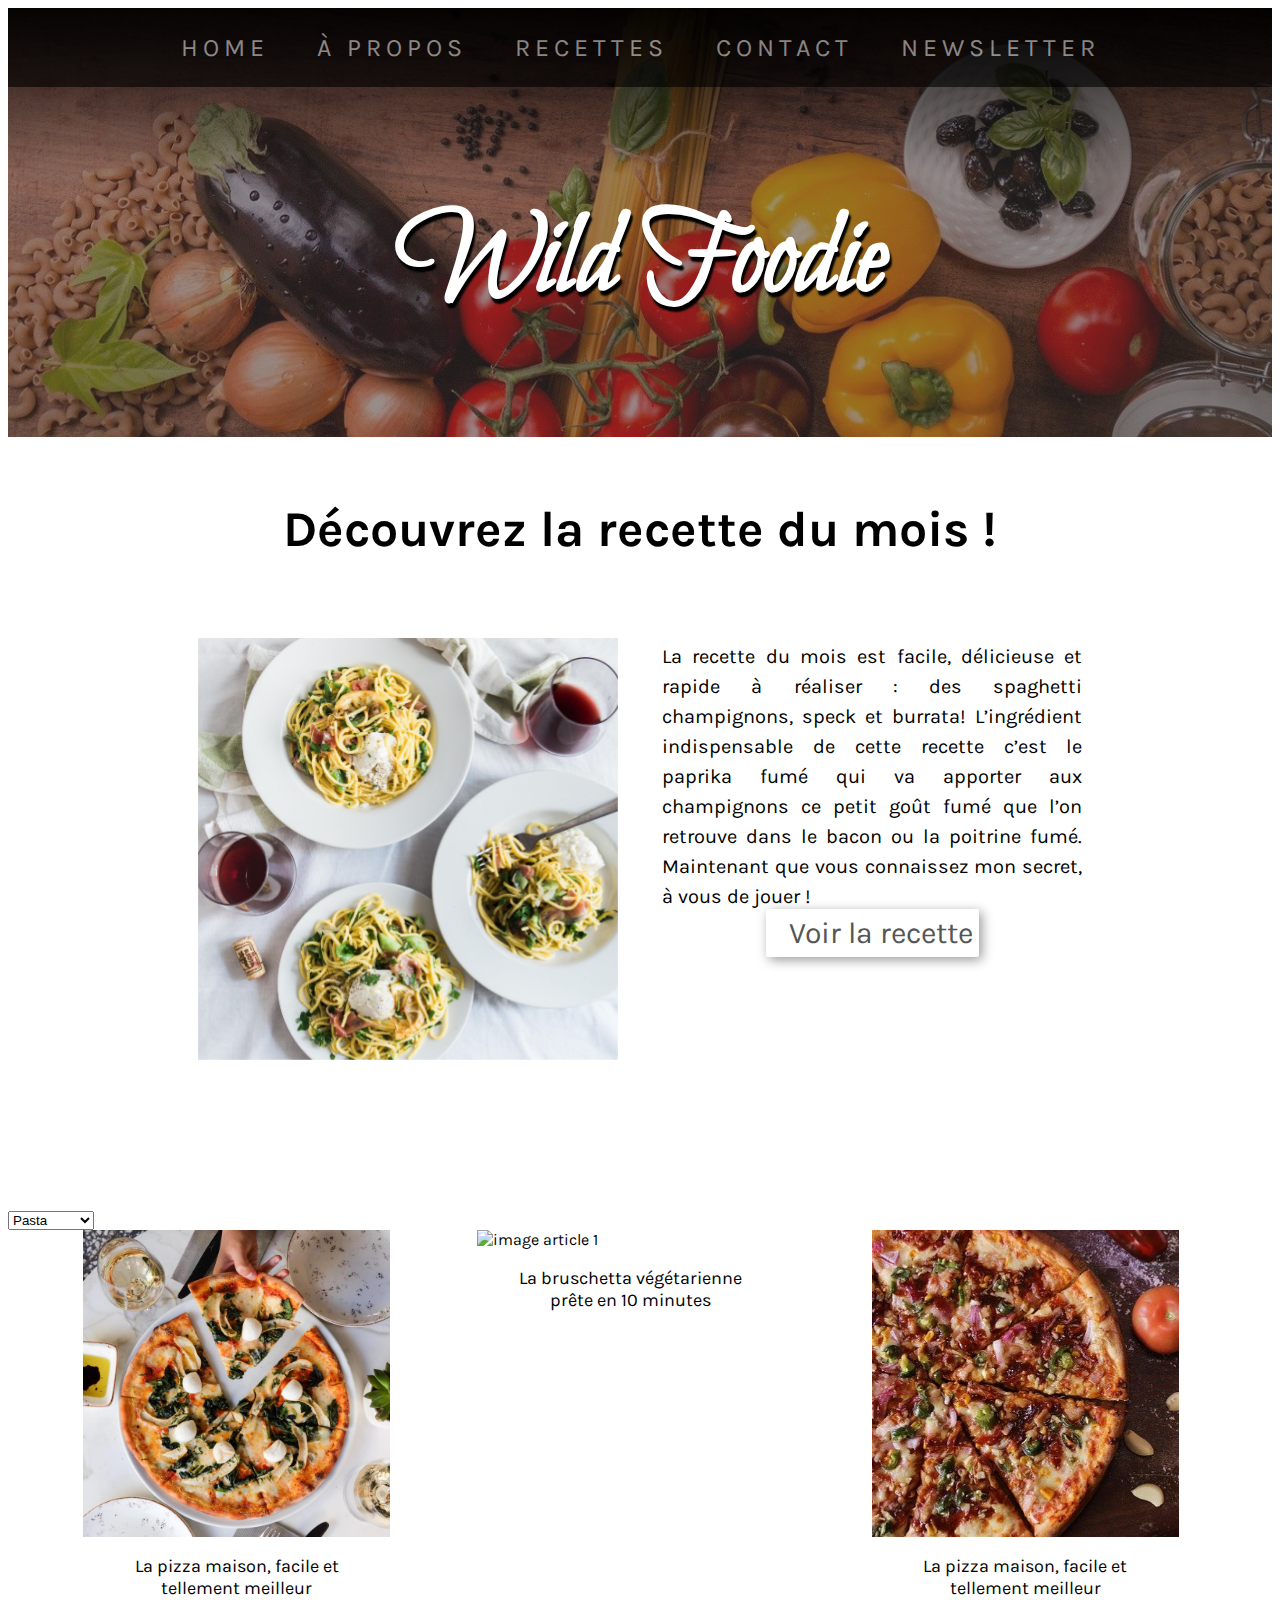
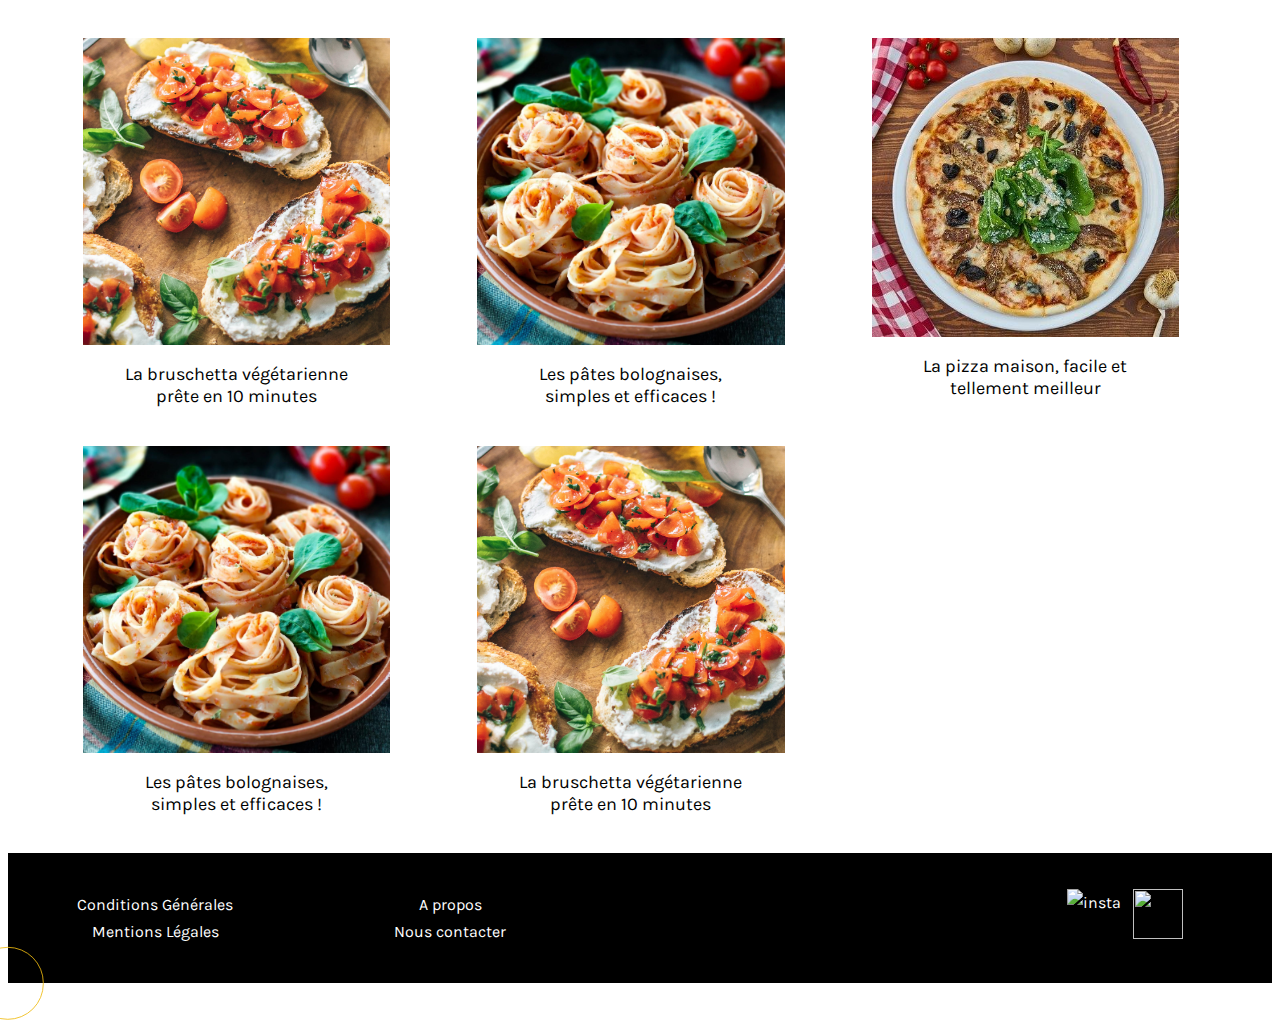
==== commit fb74c8a0: "rm images" ====
--- a/index.html
+++ b/index.html
@@ -128,57 +128,6 @@
             </div>
        
         </div>
-
-        <div class=conteneur2>
-
-            <div class="sousconteneur">              
-                <img class="imagesarticles" src="img/img1.jpg" alt="image article 1">
-                <p>
-                    La bruschetta végétarienne prête en 10 minutes 
-                </p>
-            </div>
-
-            <div class="sousconteneur">
-                <img class="imagesarticles" src="img/img2.jpg" alt="image article 2">
-                <p>
-                    La pizza maison, facile et tellement meilleur
-                </p>
-            </div>
-
-            <div class="sousconteneur">
-                <img class="imagesarticles" src="img/img3.jpg" alt="image article 3">
-                <p>
-                    Les pâtes bolognaises, simples et efficaces !
-                </p>
-            </div>
-       
-        </div>
-
-        <div class=conteneur2>
-
-            <div class="sousconteneur">              
-                <img class="imagesarticles" src="img/img1.jpg" alt="image article 1">
-                <p>
-                    La bruschetta végétarienne prête en 10 minutes 
-                </p>
-            </div>
-
-            <div class="sousconteneur">
-                <img class="imagesarticles" src="img/img2.jpg" alt="image article 2">
-                <p>
-                    La pizza maison, facile et tellement meilleur
-                </p>
-            </div>
-
-            <div class="sousconteneur">
-                <img class="imagesarticles" src="img/img3.jpg" alt="image article 3">
-                <p>
-                    Les pâtes bolognaises, simples et efficaces !
-                </p>
-            </div>
-       
-        </div>
-        
     </section>
     
     <footer>
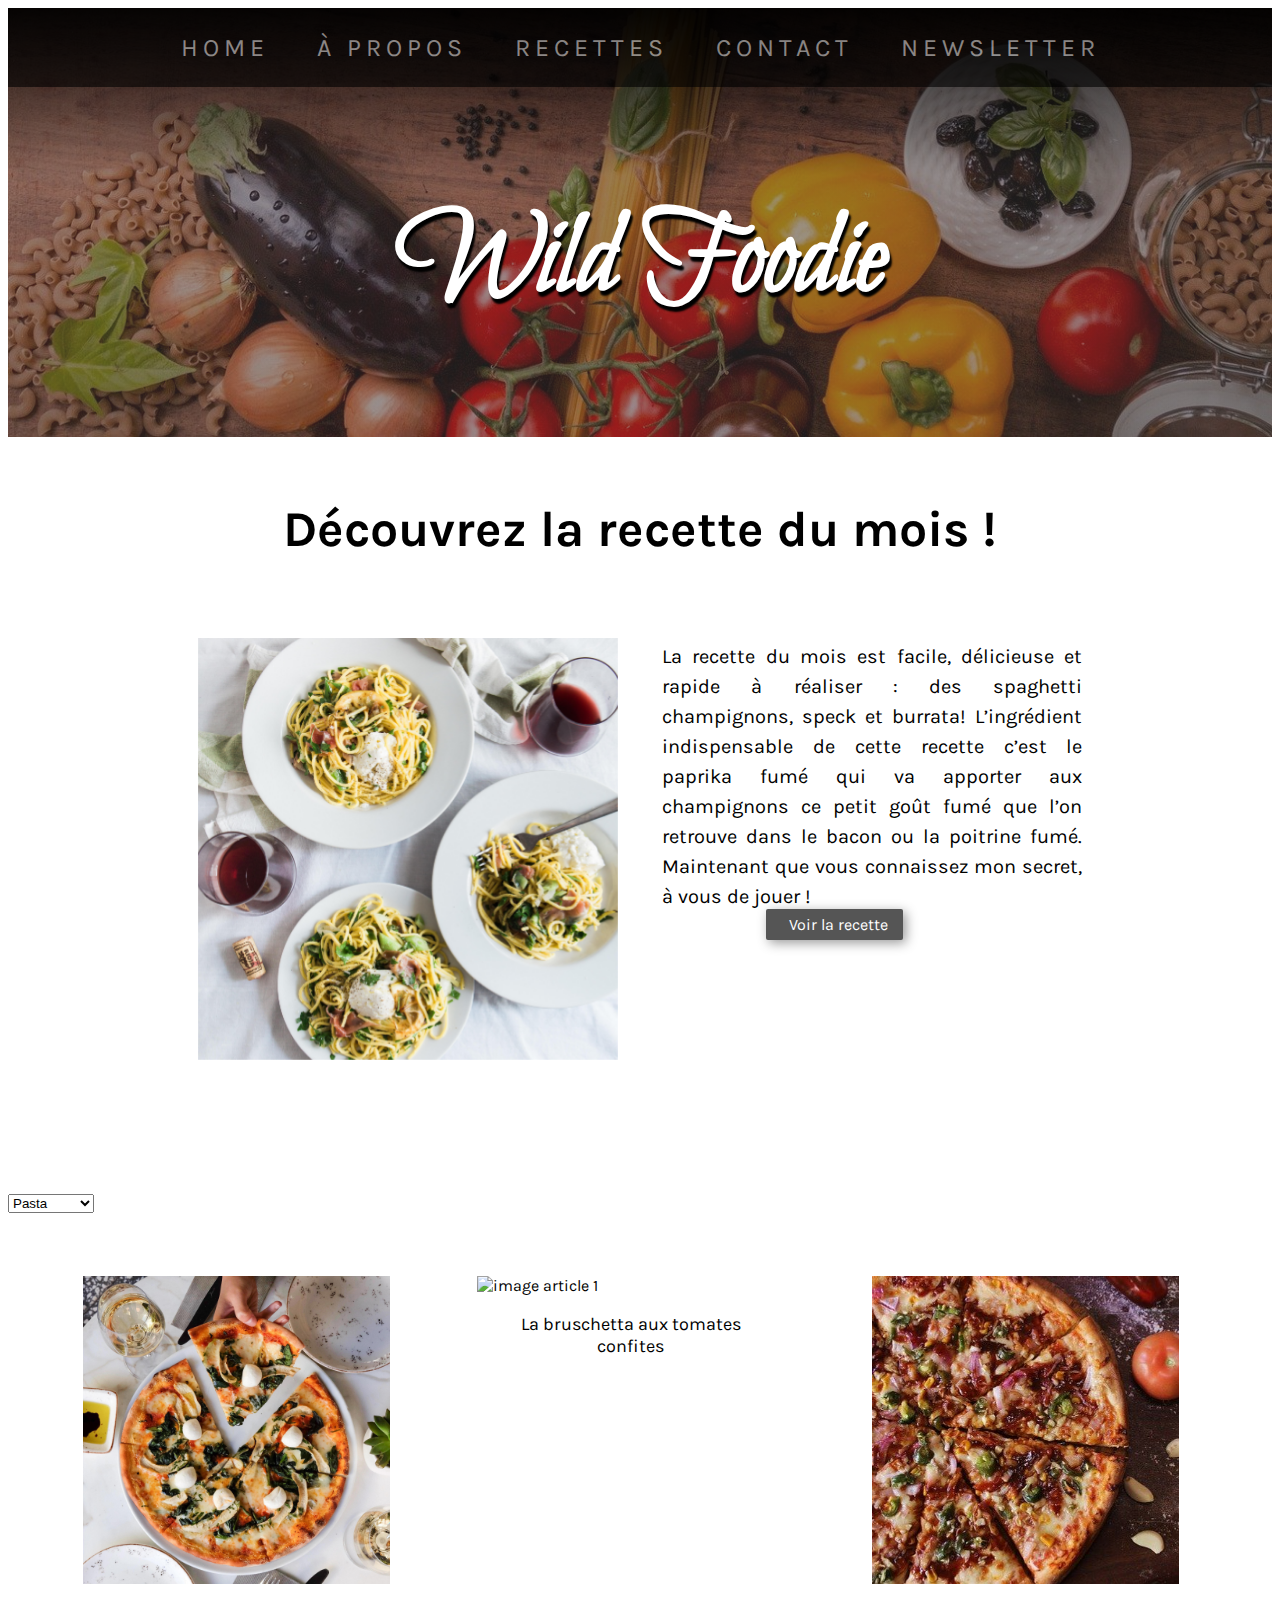
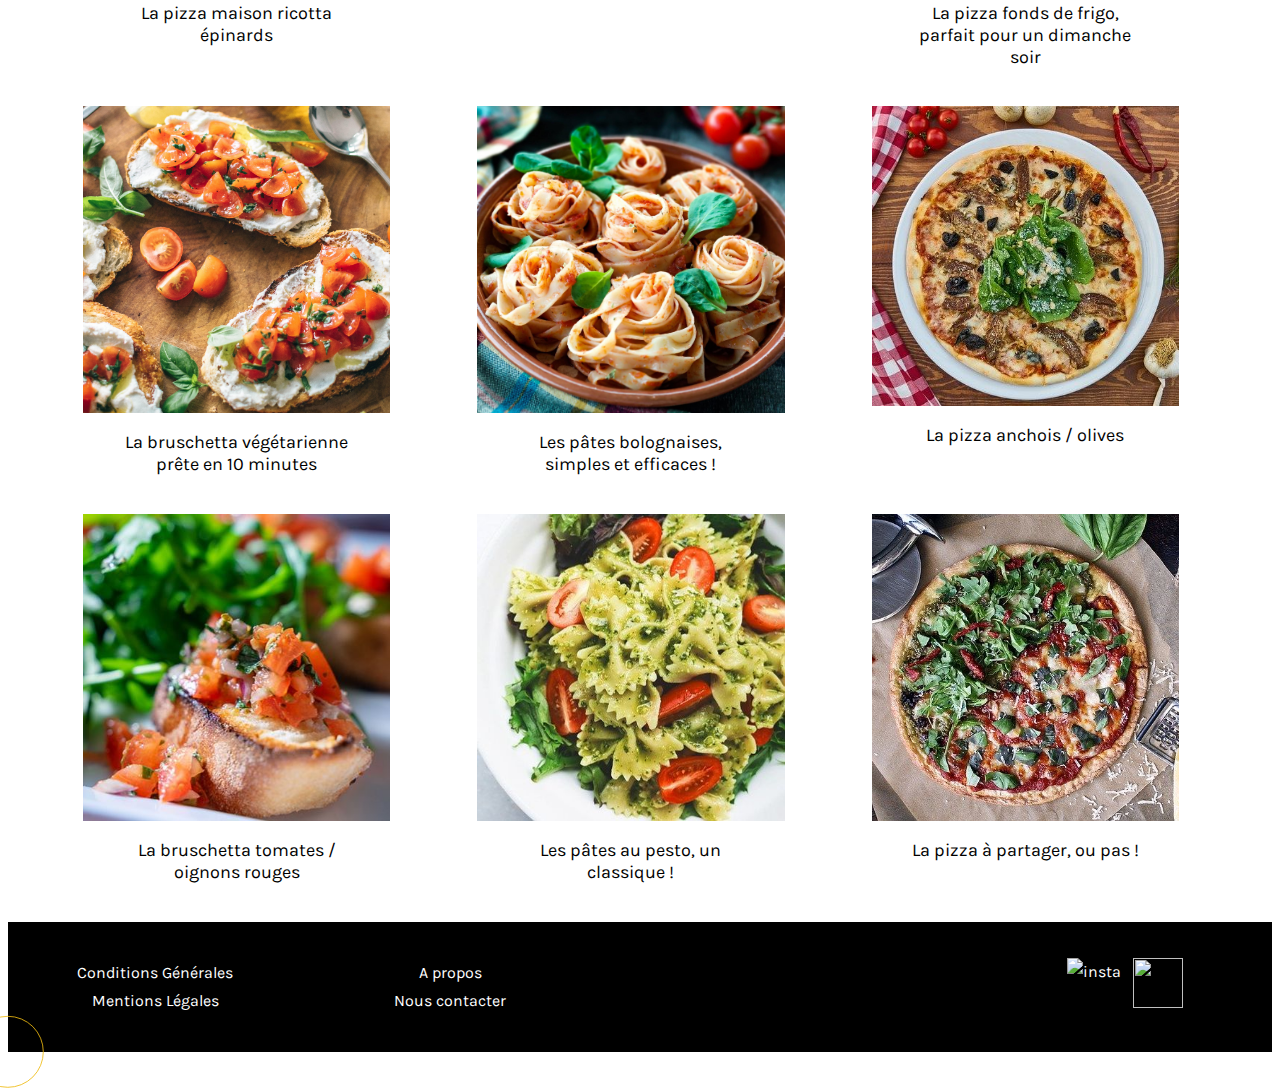
==== commit a14787f6: "nouvelles img" ====
--- a/index.html
+++ b/index.html
@@ -81,19 +81,19 @@
             <div class="sousconteneur" data-meal-type="pizza" id="pasta">
                 <img class="imagesarticles" src="img/img2.jpg" alt="image article 2">
                 <p>
-                    La pizza maison, facile et tellement meilleur
+                    La pizza maison ricotta épinards 
                 </p>
             </div>
             <div class="sousconteneur" data-meal-type="bruschetta" id="bruschetta">              
                 <img class="imagesarticles" src="img/bruschetta2.jpg" alt="image article 1">
                 <p>
-                    La bruschetta végétarienne prête en 10 minutes 
+                    La bruschetta aux tomates confites  
                 </p>
             </div>
             <div class="sousconteneur" data-meal-type="pizza">
                 <img class="imagesarticles" src="img/pizza3.jpg" alt="image article 2">
                 <p>
-                    La pizza maison, facile et tellement meilleur
+                    La pizza fonds de frigo, parfait pour un dimanche soir 
                 </p>
             </div>
             <div class="sousconteneur" data-meal-type="bruschetta">              
@@ -111,22 +111,28 @@
             <div class="sousconteneur" data-meal-type="pizza">
                 <img class="imagesarticles" src="img/pizza4.jpg" alt="image article 2">
                 <p>
-                    La pizza maison, facile et tellement meilleur
+                    La pizza anchois / olives 
+                </p>
+            </div>
+            <div class="sousconteneur" data-meal-type="bruschetta">              
+                <img class="imagesarticles" src="img/4.jpg" alt="image article 1">
+                <p>
+                    La bruschetta tomates / oignons rouges 
                 </p>
             </div>
             <div class="sousconteneur" data-meal-type="pasta">
-                <img class="imagesarticles" src="img/img3.jpg" alt="image article 3">
+                <img class="imagesarticles" src="img/5.jpg" alt="image article 3">
                 <p>
-                    Les pâtes bolognaises, simples et efficaces !
+                    Les pâtes au pesto, un classique !
                 </p>
             </div>
-            <div class="sousconteneur" data-meal-type="bruschetta">              
-                <img class="imagesarticles" src="img/img1.jpg" alt="image article 1">
+            <div class="sousconteneur" data-meal-type="pizza">
+                <img class="imagesarticles" src="img/6.jpg" alt="image article 2">
                 <p>
-                    La bruschetta végétarienne prête en 10 minutes 
+                    La pizza à partager, ou pas !  
                 </p>
             </div>
-       
+            
         </div>
     </section>
     
--- a/mobile.css
+++ b/mobile.css
@@ -11,7 +11,7 @@
 
     /* NAVBAR JS */
 
-    #nav .cursor,
+/*     #nav .cursor,
     .follow {
         position: absolute;
         pointer-events: none;
@@ -53,7 +53,7 @@
     .buttonH:hover {
         color: #ffffff;
         font-weight: 500;
-    }
+    } */
 
     /* NAVBAR */
 
@@ -247,20 +247,20 @@
         background-color: #fff;
       }
       
-      .recettedumois * {
+    .recettedumois * {
         -webkit-box-sizing: border-box;
         box-sizing: border-box;
         -webkit-transition: all 0.45s ease;
         transition: all 0.45s ease;
-      }
-      
-      .recettedumois img {
+    }
+    
+    .recettedumois img {
         vertical-align: top;
         max-width: 100%;
         backface-visibility: hidden;
-      }
-      
-      .recettedumois figcaption {
+    }
+    
+    .recettedumois figcaption {
         position: absolute;
         top: 0;
         left: 0;
@@ -271,9 +271,9 @@
         display: flex;
         flex-direction: column;
         justify-content: center;
-      }
-      
-      .recettedumois h3 {
+    }
+    
+    .recettedumois h3 {
         margin: 0;
         opacity: 0;
         letter-spacing: 1px;
@@ -281,15 +281,16 @@
         transform: translateY(-100%);
         text-transform: uppercase;
         font-weight: 400;
-      }
+    }
       
     .descriptif {
         font-size: medium;
-        width: 90%;
+        width: 65%;
         text-align: justify;
         line-height: 20px;
         margin-bottom: 10%;
         margin-left: 5%;
+        margin-top: 2%;
     }
 
     .bouton {
@@ -323,20 +324,12 @@
         cursor: pointer;
     }
 
-    p {
-        width: 65%;
-        font-size: 18px;
-        text-align: center;
-        margin: auto; 
-        margin-top: 2%;
-    }
-
     .imagesarticles:hover {
         opacity: 0,6;
     }
 
     /* AUTEUR */
-    
+
     .slogan {
         padding: 50px 0 30px 0;
         text-align: center;
@@ -386,7 +379,6 @@
     }
 
     .txt-auteur, .txt-debut {
-        margin: auto;
         text-align: justify;
     }
 
@@ -416,22 +408,20 @@
     }
 
     .recettedumoisarticle {
-        width: 90%;
-        margin-top: 5%;
-        margin-bottom: 5%;
-        margin-left: 5%;
+        width: 88%;
+        margin: 5% auto;
         height: auto;
     }
-    
 
     .recettedumoisarticle ul {
         margin-bottom: 10px;
-
     }
 
     .conteneur_recette {
-        width: 90%;
+        width: 88%;
         text-align: justify;
+        margin: 0 auto;
+        padding-left: 0;
     }
 
     .soustitre {
--- a/desktop.css
+++ b/desktop.css
@@ -1,4 +1,4 @@
-   body {
+    body {
        color: black;
        font-family: "Karla";
    } 
@@ -401,10 +401,10 @@
         }
         
     .bouton {
-        width: 15%;
-        font-size: 30px;
-        border:none;
+        width: 9%;
+        font-size: 26px;
         padding:6px 0 6px 0;
+        margin-bottom: 10%;
         border-radius: 2px;
         box-shadow:3px 3px 12px #999;
         background:#fff;
@@ -415,6 +415,19 @@
         margin: -160px 0 20% 60%;
     }
 
+    #change-theme {
+        font: inherit; 
+        border: 0;
+        outline: 0;
+        background-color: #555;
+        color: white;
+        box-shadow:3px 3px 12px #999;
+    }
+
+    #change-theme:hover {
+        text-decoration: underline;
+    }
+    
     .conteneur2 {
         display: flex;
         flex-wrap: wrap;
@@ -422,6 +435,7 @@
         justify-content: start;
         width: 95%;
         margin: 0 auto;
+        margin-top: 5%; 
     }
 
     .sousconteneur {
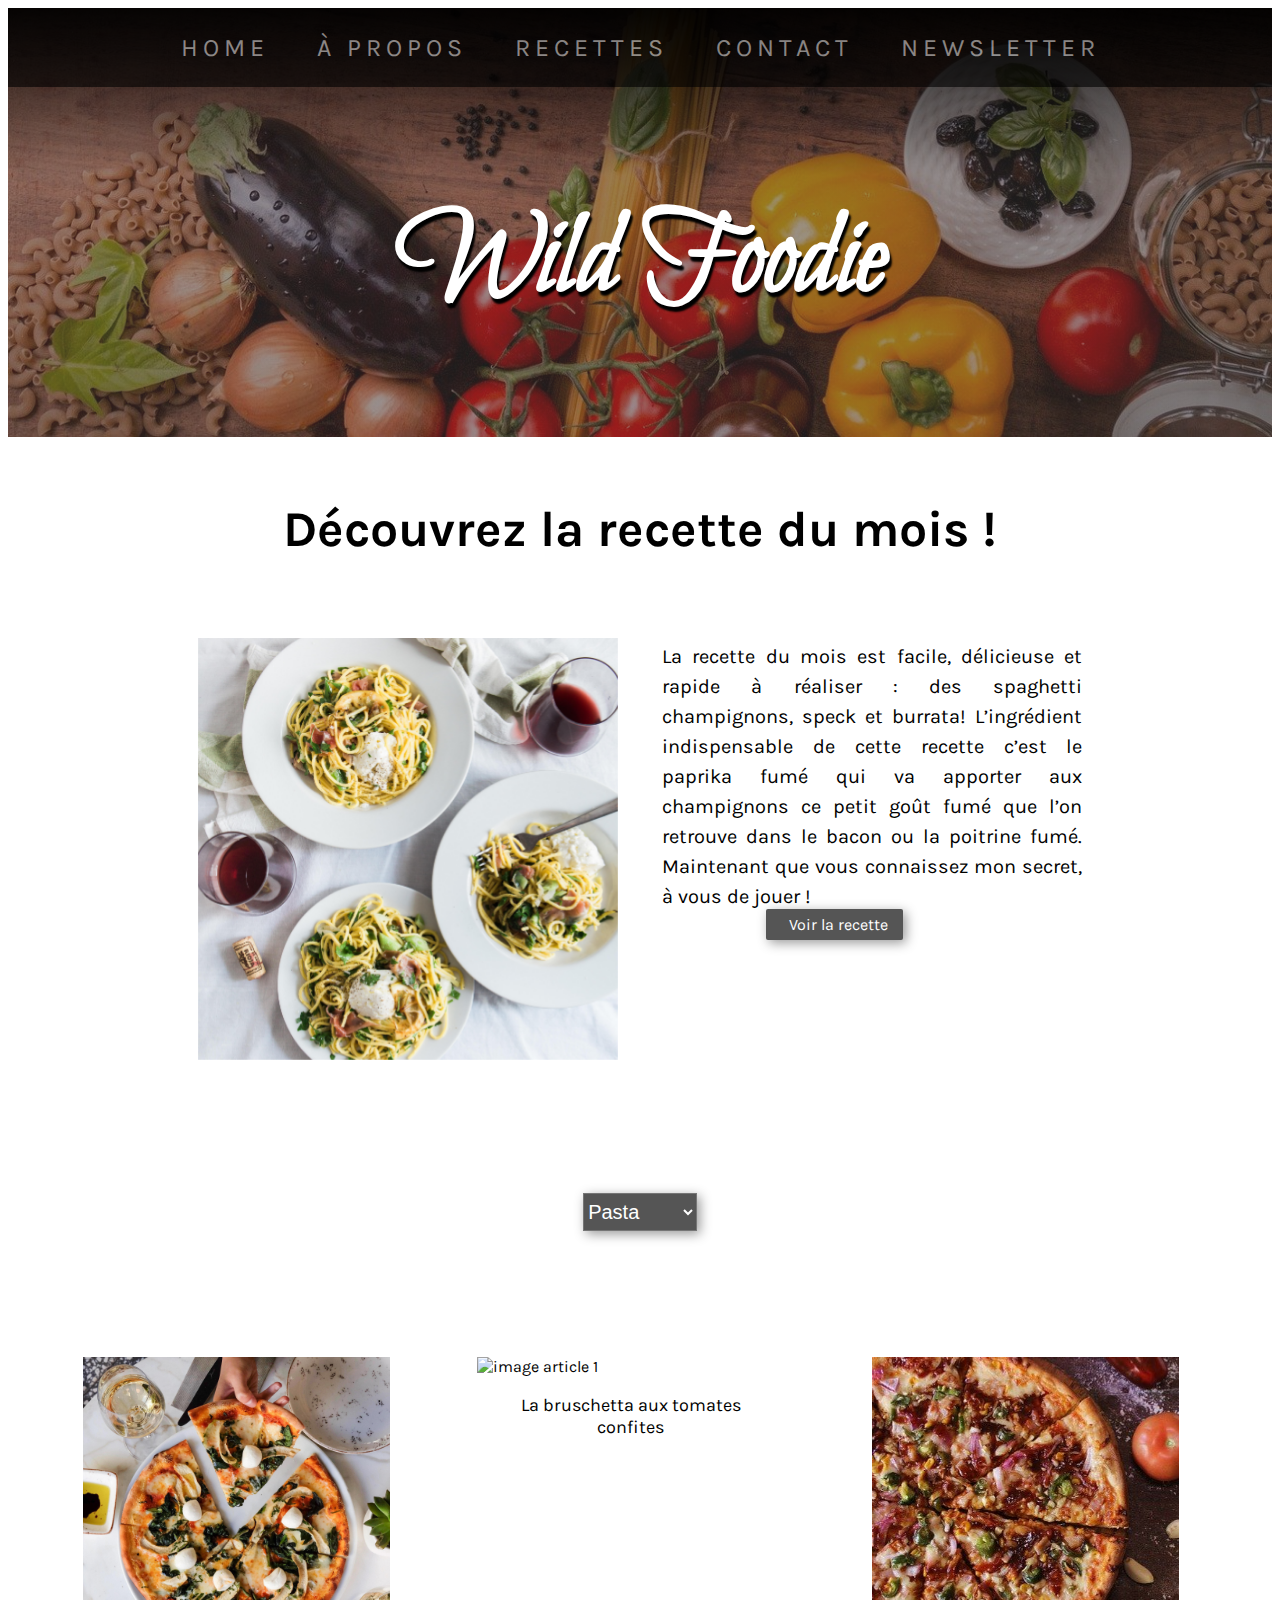
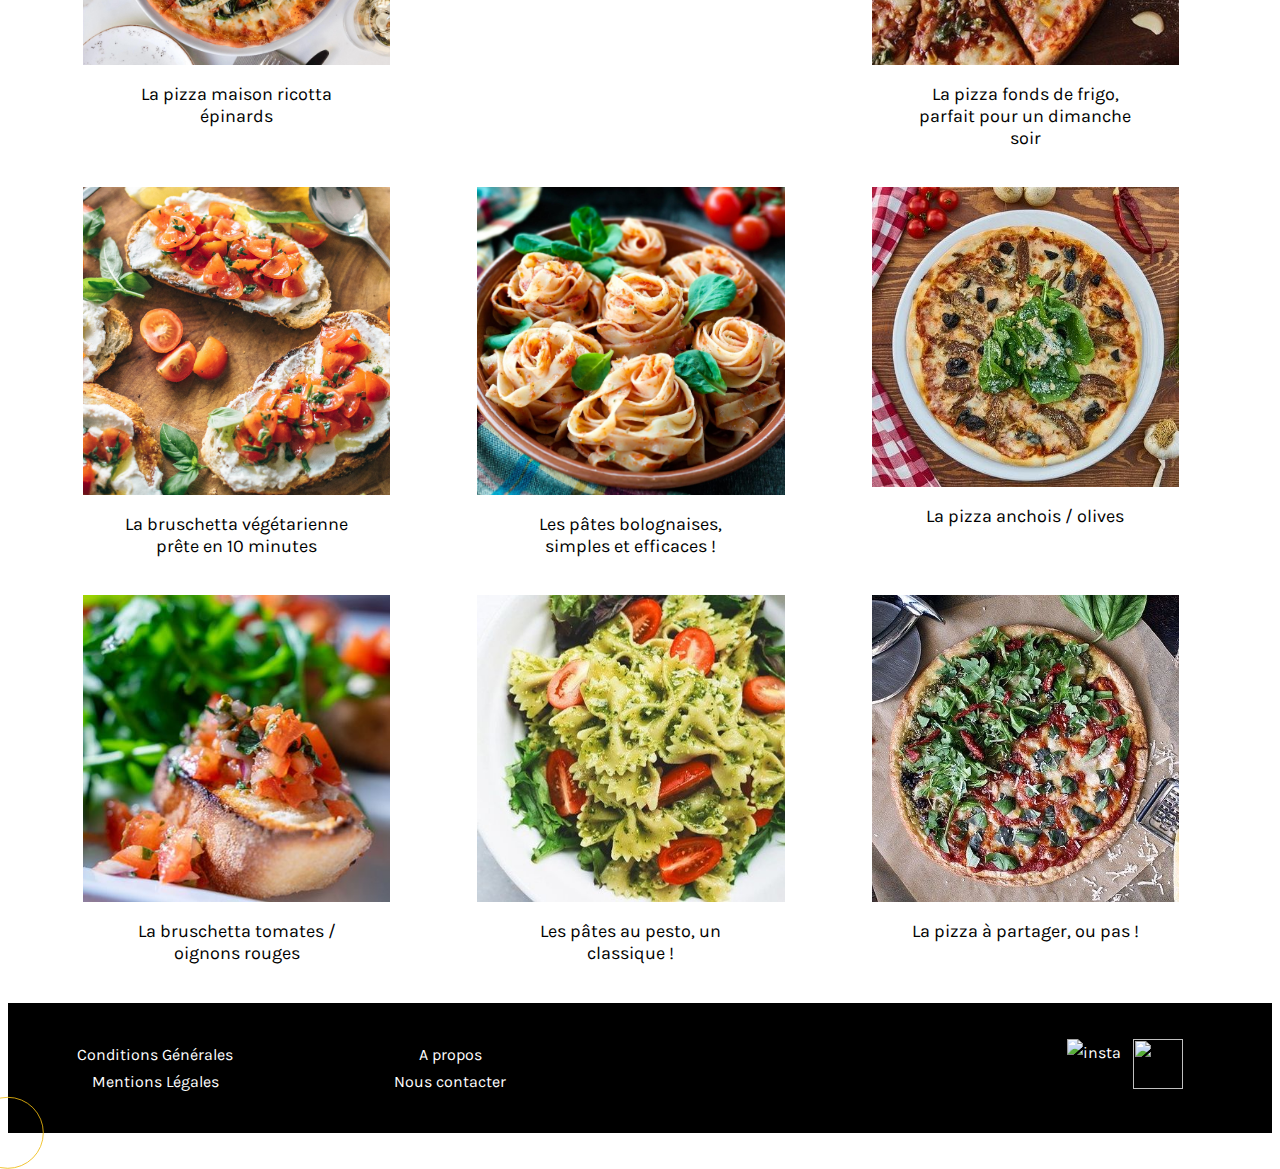
==== commit e978c76c: "modif select" ====
--- a/index.html
+++ b/index.html
@@ -65,11 +65,12 @@
         </div>  
         <a href="recettes-items.html" class="bouton" id="change-theme">Voir la recette</a>
         </div> 
-        <select id="mealTypeFilter" onchange="updateRecipesView(this)">
-            <option value="pasta">Pasta</option>
-            <option value="pizza">Pizza</option>
-            <option value="bruschetta">Bruschetta</option>
-        </select>
+            <select id="mealTypeFilter" onchange="updateRecipesView(this)">
+                <option value="pasta">Pasta</option>
+                <option value="pizza">Pizza</option>
+                <option value="bruschetta">Bruschetta</option>
+            </select>
+      
         <div class=conteneur2>
 
             <div class="sousconteneur" data-meal-type="pasta" id="pasta">
--- a/desktop.css
+++ b/desktop.css
@@ -427,6 +427,19 @@
     #change-theme:hover {
         text-decoration: underline;
     }
+
+    #mealTypeFilter {
+        width: 9%; 
+        display : flex; 
+        margin: auto;
+        background-color: #555;
+        color: white;
+        box-shadow:3px 3px 12px #999;
+        font-size: 20px;
+        padding:6px 0 6px 0;
+        margin-bottom: 10%;
+    }
+    }
     
     .conteneur2 {
         display: flex;
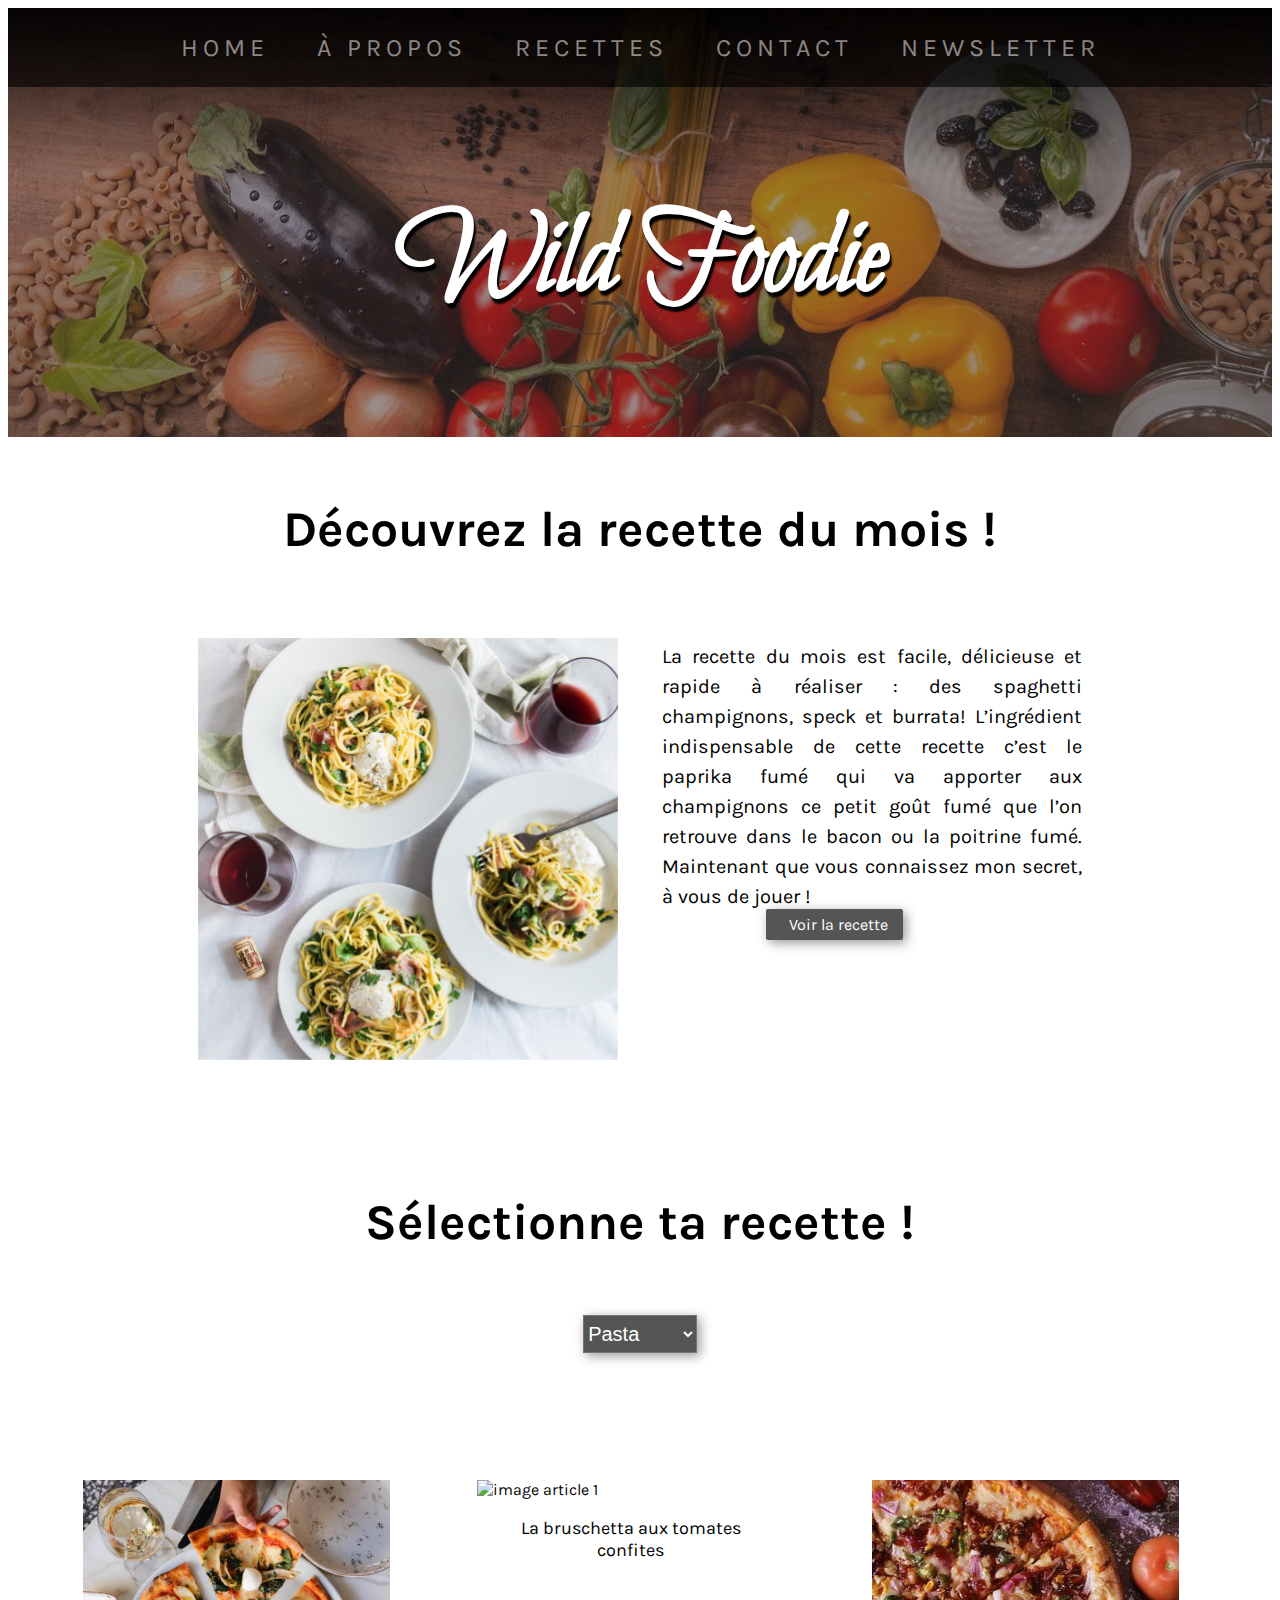
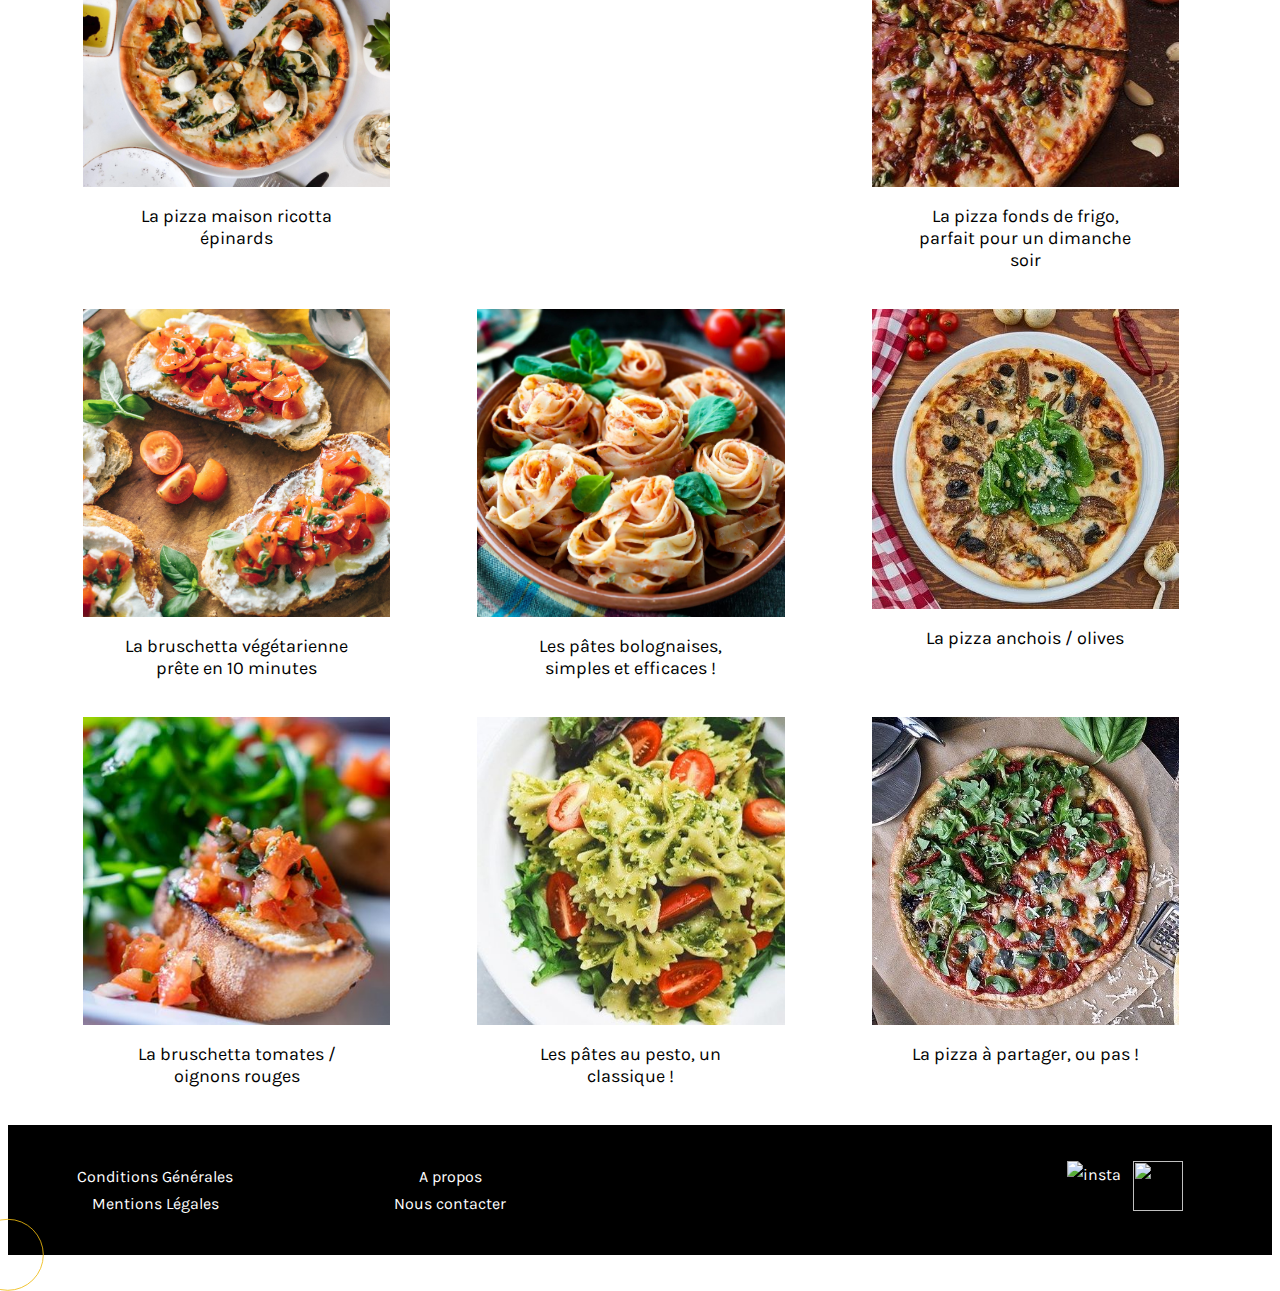
==== commit d89e652b: "Merge branch 'dev' of https://github.com/LessBeaver/wild-foodie into dev" ====
--- a/index.html
+++ b/index.html
@@ -14,36 +14,36 @@
 
 <body>
 <header class="header">
-    <div class="topbar">
-        <nav class="menu">
-            <a href="index.html" class="menu-item menu-home buttonH">HOME</a>
-            <a href="auteur.html" class="menu-item buttonH">À PROPOS</a>
-            <a href="recettes-items.html" class="menu-item buttonH">RECETTES</a>
-            <a href="contact.html" class="menu-item buttonH">CONTACT</a>
-            <a id="open-modal" class="newsletter menu-item buttonH">NEWSLETTER</a>
-        </nav>
-    </div>
-    <div class="slogan">
-        <strong class="titre-wild">Wild Foodie</strong>
-    </div>
-    <!-- NEWSLETTER-->
-    <div id="modal" class="modal">
-        <div class ="modal-inner content center">
-            <h2 class="title-newsletter">S'inscrire à la newsletter de Wild Foodie</h2>
-            <div class="form-newletter">
-                <input type="firstname" name="firstname" id="firstname" placeholder="VOTRE PRÉNOM" class="input-newsletter">
-                <input type="email" name="email" id="email" placeholder="VOTRE EMAIL" class="input-newsletter">
-                <button id="close-modal" class="bton">Quitter</button>
-                <button id="quit-modal" class="bton">Valider</button>
+        <div class="topbar">
+            <nav class="menu">
+                <a href="index.html" class="menu-item menu-home buttonH">HOME</a>
+                <a href="auteur.html" class="menu-item buttonH">À PROPOS</a>
+                <a href="recettes-items.html" class="menu-item buttonH">RECETTES</a>
+                <a href="contact.html" class="menu-item buttonH">CONTACT</a>
+                <a id="open-modal" class="newsletter menu-item buttonH">NEWSLETTER</a>
+            </nav>
+        </div>
+        <div class="slogan">
+            <strong class="titre-wild">Wild Foodie</strong>
+        </div>
+        <!-- NEWSLETTER-->
+        <div id="modal" class="modal">
+            <div class ="modal-inner content center">
+                <h2 class="title-newsletter">S'inscrire à la newsletter de Wild Foodie</h2>
+                <div class="form-newletter">
+                    <input type="firstname" name="firstname" id="firstname" placeholder="VOTRE PRÉNOM" class="input-newsletter">
+                    <input type="email" name="email" id="email" placeholder="VOTRE EMAIL" class="input-newsletter">
+                    <button id="close-modal" class="bton">Quitter</button>
+                    <button id="quit-modal" class="bton">Valider</button>
+                </div>
             </div>
         </div>
-    </div>
-    <div id="modal2" class="modal2">
-        <div class ="modal-inner content center">
-            <h2 class="title-newsletter">Merci ! À bientôt pour de nouvelles recettes !</h2>
-            <button id="close-modal2" class="bton">Quitter</button>
-        </div> 
-    </div>
+        <div id="modal2" class="modal2">
+            <div class ="modal-inner content center">
+                <h2 class="title-newsletter">Merci ! À bientôt pour de nouvelles recettes !</h2>
+                <button id="close-modal2" class="bton">Quitter</button>
+            </div> 
+        </div>
     <!--FIN NEWSLETTER-->
 </header>
 
@@ -65,6 +65,9 @@
         </div>  
         <a href="recettes-items.html" class="bouton" id="change-theme">Voir la recette</a>
         </div> 
+
+        <h2 class=titre1>Sélectionne ta recette !</h2>
+
             <select id="mealTypeFilter" onchange="updateRecipesView(this)">
                 <option value="pasta">Pasta</option>
                 <option value="pizza">Pizza</option>
--- a/mobile.css
+++ b/mobile.css
@@ -317,6 +317,10 @@
         margin-bottom: 25px;
     }
 
+    .sousconteneur p {
+        margin: 10px 5px 5px 15px;
+    }
+
     .imagesarticles {
         width: 90%;
         margin: auto; 
